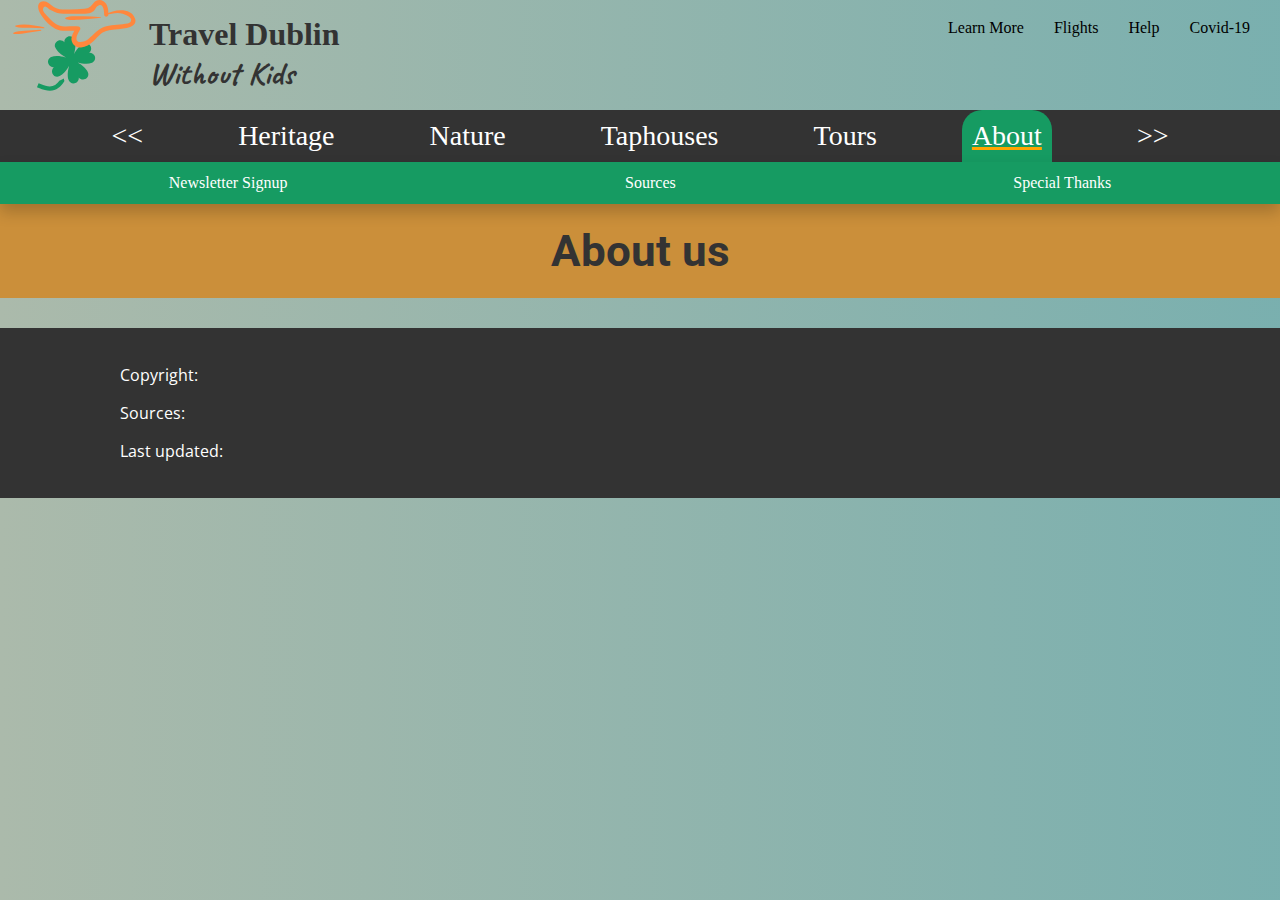
==== About.html @ 0430c5fe "Updating layout" ====
<!DOCTYPE html>

<html lang="en">

<head>
    <title>Dublin Guidebook</title>
    <meta charset="UTF-8">
    <meta name="viewport" content="width=device-width, initial-scale=1">

    <link rel="stylesheet" href="css/viewport_styles.css">
    <link rel="stylesheet" href="css/nav_styles.css">
    <link rel="stylesheet" href="css/content_box_styles.css">

    <link rel="preconnect" href="https://fonts.googleapis.com">
    <link rel="preconnect" href="https://fonts.gstatic.com" crossorigin>
    <link href="https://fonts.googleapis.com/css2?family=Caveat&family=Open+Sans&family=Roboto&display=swap"
        rel="stylesheet">
</head>

<body onload="sawpSubNav(4)">
    <header>
        <div class="icon">
            <a href="index.html"><img src="images/logo.svg" alt="Logo"></a>
            <h2>Travel Dublin<br>
                <!-- code by Jeff Puckett from: https://stackoverflow.com/questions/6846448/two-lines-in-h1-tag -->
                <span class="cursive"> Without Kids</span>
            </h2>
        </div>

        <div class="header-links">
            <a href="About.html#news">Learn More</a>
            <a
                href="https://www.google.com/travel/flights/search?tfs=CBwQAhooagwIAxIIL20vMGg3aDYSCjIwMjMtMDEtMjVyDAgDEggvbS8wMmNmdBooagwIAxIIL20vMDJjZnQSCjIwMjMtMDItMDFyDAgDEggvbS8waDdoNnABggELCP___________wFAAUgBmAEB">Flights</a>
            <a href="https://travel.gc.ca/destinations/ireland">Help</a>
            <a href="https://www.citizensinformation.ie/en/covid19/living_with_covid19_plan.html">Covid-19</a>
        </div>
    </header>


    <nav id="full-nav" class="navbar-grid">
        <ul id="navbar" class="main-nav">
            <li id="Nav0">
                <a class="dropdown" href="Tours.html"> &#60&#60 </a>
            </li>
            <li id="Nav1">
                <a class="dropdown">Heritage</a>
            </li>
            <li id="Nav2">
                <a class="dropdown">Nature</a>
            </li>
            <li id="Nav3">
                <a class="dropdown">Taphouses</a>
            </li>
            <li id="Nav4">
                <a class="dropdown">Tours</a>
            </li>
            <li id="Nav5">
                <a class="dropdown active">About</a>
            </li>
            <li id="Nav6">
                <a class="dropdown" href="Heritage.html"> &#62&#62 </a>
            </li>
        </ul>

        <ul id="sub-nav">
            <!-- Sub nav drop down menu -->
            <li id="Dropdown1" class="dropdown-content">
                <a href="Heritage.html#trinity">Trinity College</a>
                <a href="Heritage.html#GPO">General Post Office</a>
                <a href="Heritage.html#prision"> Kailmainham Gaol</a>
                <a href="Heritage.html#castle"> Dublin Castle</a>
                <a href="Heritage.html#cathedral"> St. Patricks's Cathedral</a>
            </li>

            <li id="Dropdown2" class="dropdown-content">
                <a href="Nature.html#cliffs">Cliffs of Moher</a>
                <a href="Nature.html#causeway">Gaints Causeway</a>
                <a href="Nature.html#kerry">Ring of Kerry</a>
                <a href="Nature.html#hedges">The Dark Hedges</a>
            </li>

            <li id="Dropdown3" class="dropdown-content">
                <a href="Taphouses.html#Jameson">Jameson Whisky Distillery</a>
                <a href="Taphouses.html#Guinness">Guinness Brewery</a>
                <a href="Taphouses.html#Duke">The Duke Pub</a>
                <a href="Taphouses.html#Brazen">The Brazen Head</a>
                <a href="Taphouses.html#Gravediggers">The Gravediggers</a>
            </li>

            <li id="Dropdown4" class="dropdown-content">
                <a href="Tours.html#musical">Musical Pub Crawl</a>
                <a href="Tours.html#literary">Literary Pub Crawl</a>
                <a href="Tours.html#dodublin">DoDublin Tour Buses</a>
                <a href="Tours.html#bike">Lazy Bike Tours</a>
                <a href="Tours.html#running">Go! Running Tours</a>
            </li>

            <li id="Dropdown5" class="dropdown-content">
                <a href="About.html#news">Newsletter Signup </a>
                <a href="About.html#sources">Sources</a>
                <a href="About.html#thanks">Special Thanks</a>
            </li>
        </ul>
    </nav>

    <section class="page-title">
        <h1>About us</h1>
    </section>

    <footer>
        <p>Copyright:</p>
        <p>Sources:</p>
        <p>Last updated:</p>
    </footer>


    <script>
        const nav = ["Nav1", "Nav2", "Nav3", "Nav4", "Nav5"];
        const drop = ["Dropdown1", "Dropdown2", "Dropdown3", "Dropdown4", "Dropdown5"];

        function sawpSubNav(active) {
            for (let i = 0; i < nav.length; i++) {
                if (i == active) {
                    /* code by W3schools from: https://www.w3schools.com/jsref/event_onclick.asp  */
                    document.getElementById(nav[i]).classList.add("highlight");
                    document.getElementById(drop[i]).classList.add("show-sub-nav");
                } else {
                    document.getElementById(nav[i]).classList.remove("highlight");
                    document.getElementById(drop[i]).classList.remove("show-sub-nav");
                }
            }
        }

        document.getElementById("Nav1").onclick = function () { sawpSubNav(0) };
        document.getElementById("Nav2").onclick = function () { sawpSubNav(1) };
        document.getElementById("Nav3").onclick = function () { sawpSubNav(2) };
        document.getElementById("Nav4").onclick = function () { sawpSubNav(3) };
        document.getElementById("Nav5").onclick = function () { sawpSubNav(4) };

        /* code by W3schools from: https://www.w3schools.com/howto/howto_js_navbar_sticky.asp */
        window.onscroll = function () { stickyNavFunction() };

        var navbar = document.getElementById("full-nav");
        var sticky = navbar.offsetTop;

        function stickyNavFunction() {
            if (window.pageYOffset >= sticky) {
                navbar.classList.add("sticky")
            } else {
                navbar.classList.remove("sticky");
            }
        }
    </script>

</body>

</html>
---- css/viewport_styles.css ----
* {
    box-sizing: border-box;
}

html,
body {
    background: linear-gradient(to right, #abbaab, #d0d0d091);
    background-color: #088583;
    min-height: 100vh;
    max-width: 1440px;
    min-width: 400px;
    margin: auto;
}

a {
    text-decoration: none;
    color: black;
}

img {
    max-width: 100%;
}

p {
    font-family: 'Open Sans', sans-serif;
    padding: 0px 20px;
}

/************************************ Page sections ***************************/
.landing {
    min-height: 100vh;
    padding: 30px;
}

footer {
    background-color: #333;
    color: white;
    margin-top: 30px;
    padding: 20px;
    padding-left: 100px;
}
---- css/nav_styles.css ----
/********************* Header (above nav) **************************/
header {
    height: 110px;
    display: flex;
    justify-content: space-between;
    align-items: center;
}

header h2 {
    font-size: 32px;
    color: #333;
}

.cursive {
    text-align: center;
    margin: 0;
    font-family: 'Caveat', cursive;
}

header .icon {
    display: flex;
    min-width: 350px;
}

header .header-links {
    display: flex;
    column-gap: 30px;
    margin: 20px 30px 75px 25px;
    row-gap: 10px;
}

header a:hover {
    text-decoration: underline;
}

header img {
    max-height: 100px;
    margin: 10px;
}

/**************************** Nav bar ***********************************/
/* code by W3schools from: https://www.w3schools.com/howto/howto_js_navbar_sticky.asp */
#navbar {
    display: flex;
    justify-content: center;
    column-gap: 75px;
    background-color: #333;
}

#navbar li {
    list-style-type: none;
    cursor: pointer;
}

#navbar a {
    color: white;
    font-size: 28px;
    padding: 10px;
}

#navbar a:hover {
    border-radius: 20px;
    background-color: #169B62;
}

#navbar .active {
    text-decoration: underline;
    text-decoration-color: orange;
    text-decoration-thickness: 3px;
    cursor: pointer;
}

#navbar .highlight {
    background-color: #169B62;
    border-top-right-radius: 20px;
    border-top-left-radius: 20px;
}

.navbar-grid {
    display: grid;
    grid-template-columns: 1fr;
}

.navbar-grid ul {
    margin: 0;
    padding-left: 0;
}

/* code by W3schools from: https://www.w3schools.com/jsref/event_onclick.asp  */
.dropdown {
    display: inline-block;
}

.dropdown-content {
    display: none;
    justify-content: space-around;
    background-color: #169B62;
    box-shadow: 0 8px 16px 0 rgba(0, 0, 0, 0.2);
}

.dropdown-content a {
    color: white;
    padding: 12px 16px;
}

.dropdown-content a:hover {
    border-radius: 20px;
    background-color: #333;
}

.show-sub-nav {
    display: flex;
}

/********************* Sticky nav **************************/
/* code by W3schools from: https://www.w3schools.com/howto/howto_js_navbar_sticky.asp */
/* The sticky class is added to the navbar with JS when it reaches its scroll position */
.sticky {
    position: fixed;
    justify-items: auto;
    top: 0;
    /* Webkit seems to work for chrome based browsers */
    width: -webkit-fill-available;
    /* moz works with firebox */
    width: -moz-available;
    max-width: 1440px;
}

/* Add some top padding to the page content to prevent sudden quick movement (as the navigation bar gets a new position at the top of the page (position:fixed and top:0) */
.sticky+.page-title {
    padding-top: 95px;
}

/********************************** resize **********************************/
@media screen and (max-width: 1080px) {
    #navbar {
        column-gap: 45px;
    }

}

@media screen and (max-width: 900px) {
    #navbar {
        column-gap: 25px;
    }

    #navbar a {
        font-size: 22px;
    }

    .dropdown-content a {
        font-size: 14px;
        text-align: center;
    }

}

@media screen and (max-width: 700px) {
    header .icon {
        min-width: 280px;
    }

    header h2 {
        font-size: 30px;
    }

    header .header-links {
        display: grid;
        text-align: right;
        margin: 10px;
    }

    #navbar {
        display: grid;
        justify-content: flex-start;
        row-gap: 5px;
        padding-left: 0;
    }

    #navbar a {
        margin-left: 10px;
    }

    #navbar .highlight {
        border-top-left-radius: 0;
        border-bottom-right-radius: 20px;
    }

    .navbar-grid {
        grid-template-columns: 1fr 2fr;
    }

    .show-sub-nav {
        display: inline-grid;
        justify-content: left;
    }

    .dropdown-content a {
        text-align: left;
        font-size: 22px;
        padding: 10px;
    }

    .dropdown-content {
        /* Webkit seems to work for chrome based browsers */
        width: -webkit-fill-available;
        /* moz works with firebox */
        width: -moz-available;
    }

    .dropdown-content a:hover {
        border-top-left-radius: 0;
        border-bottom-left-radius: 0;
    }

    .sticky {
        position: unset;
        top: unset;
        min-width: unset;
        max-width: unset;
    }

    .sticky+.page-title {
        padding-top: 1px;
    }
}
---- css/content_box_styles.css ----
h3 {
    font-family: 'Roboto', sans-serif;
    font-size: 32px;
}

.page-title {
    padding: 1px;
    background-color: rgb(203, 143, 58);
    text-align: center;
}

.page-title h1 {
    font-family: 'Roboto', sans-serif;
    margin: 20px;
    font-size: 44px;
    color: #333;
}

/*****************************grid parent classes **********************/
.parent-grid {
    display: grid;
    grid-template-columns: 1fr 1fr;
    max-width: 80%;
    padding: 75px 30px 0px 30px;
    column-gap: 30px;
    font-size: 22px;
}

.parent-title {
    grid-column: 1 / span 2;
    text-align: center;
}

.parent-image {
    grid-row: 2 / span 2;
    max-height: 100%;
    align-self: center;
}

.parent-description {
    background-color: rgba(184, 184, 184, 0.527);
    border-radius: 15px;
    align-self: center;
    font-style: italic;
}

.parent-link {
    align-self: baseline;
    align-self: end;
    text-align: center;
    padding-bottom: 18px;
}

/*****************************off set sections **********************/
.parent-grid.right {
    margin-left: 20%;
}

/************************* Flipped content grid **********************************/
.parent-grid.flip {
    margin: auto;
}

.parent-image.flip {
    grid-column: 2;
    grid-row: 2 / span 2;
}

.parent-description.flip {
    grid-column: 1;
}

/************************* vertical content grid **********************************/
.full-vert-grid {
    display: flex;
    flex-wrap: wrap;
    column-gap: 75px;
    column-gap: 20px;
    margin: 30px;
}

.full-vert-grid a {
    display: contents;
}

.parent-grid.vert {
    display: grid;
    grid-template-columns: 1fr;
    min-width: 350px;
    /* code by Michael Benjamin from: https://stackoverflow.com/questions/29546550/flexbox-4-items-per-row */
    flex: 1 0 21%;
    margin: auto;
    padding: 75px 30px 0px 30px;
    font-size: 22px;
}

.parent-title.vert {
    grid-column: 1;
}

/*************************Button settings **************************/
/*  code by W3Schools from: https://www.w3schools.com/howto/howto_css_animate_buttons.asp  */
.button {
    padding: 15px 25px;
    font-size: 24px;
    text-align: center;
    cursor: pointer;
    background-color: green;
    border-radius: 15px;
    box-shadow: 5px 9px #999;
}

.button:hover {
    background-color: rgb(71, 192, 71);
    color: white;
}

.button:active {
    background-color: orange;
    box-shadow: 5px 3px #666;
    transform: translateY(4px);
}

/******************************* resize ****************************/
@media screen and (max-width: 1100px) {

    .parent-grid,
    .flip-grid {
        max-width: 100%;
    }

    .parent-grid.right {
        margin-left: 0%;
    }

    .full-vert-grid {
        margin: 10px;
    }
}

@media screen and (max-width: 650px) {

    .parent-grid {
        grid-template-columns: 1fr;
    }

    .parent-title {
        grid-column: 1;
    }

    .parent-image.offset {
        grid-row: 2;
    }

    .flip-child.image {
        grid-row: 2;
        grid-column: 1;
    }

    .parent-image.flip {
        grid-column: 1;
    }
}
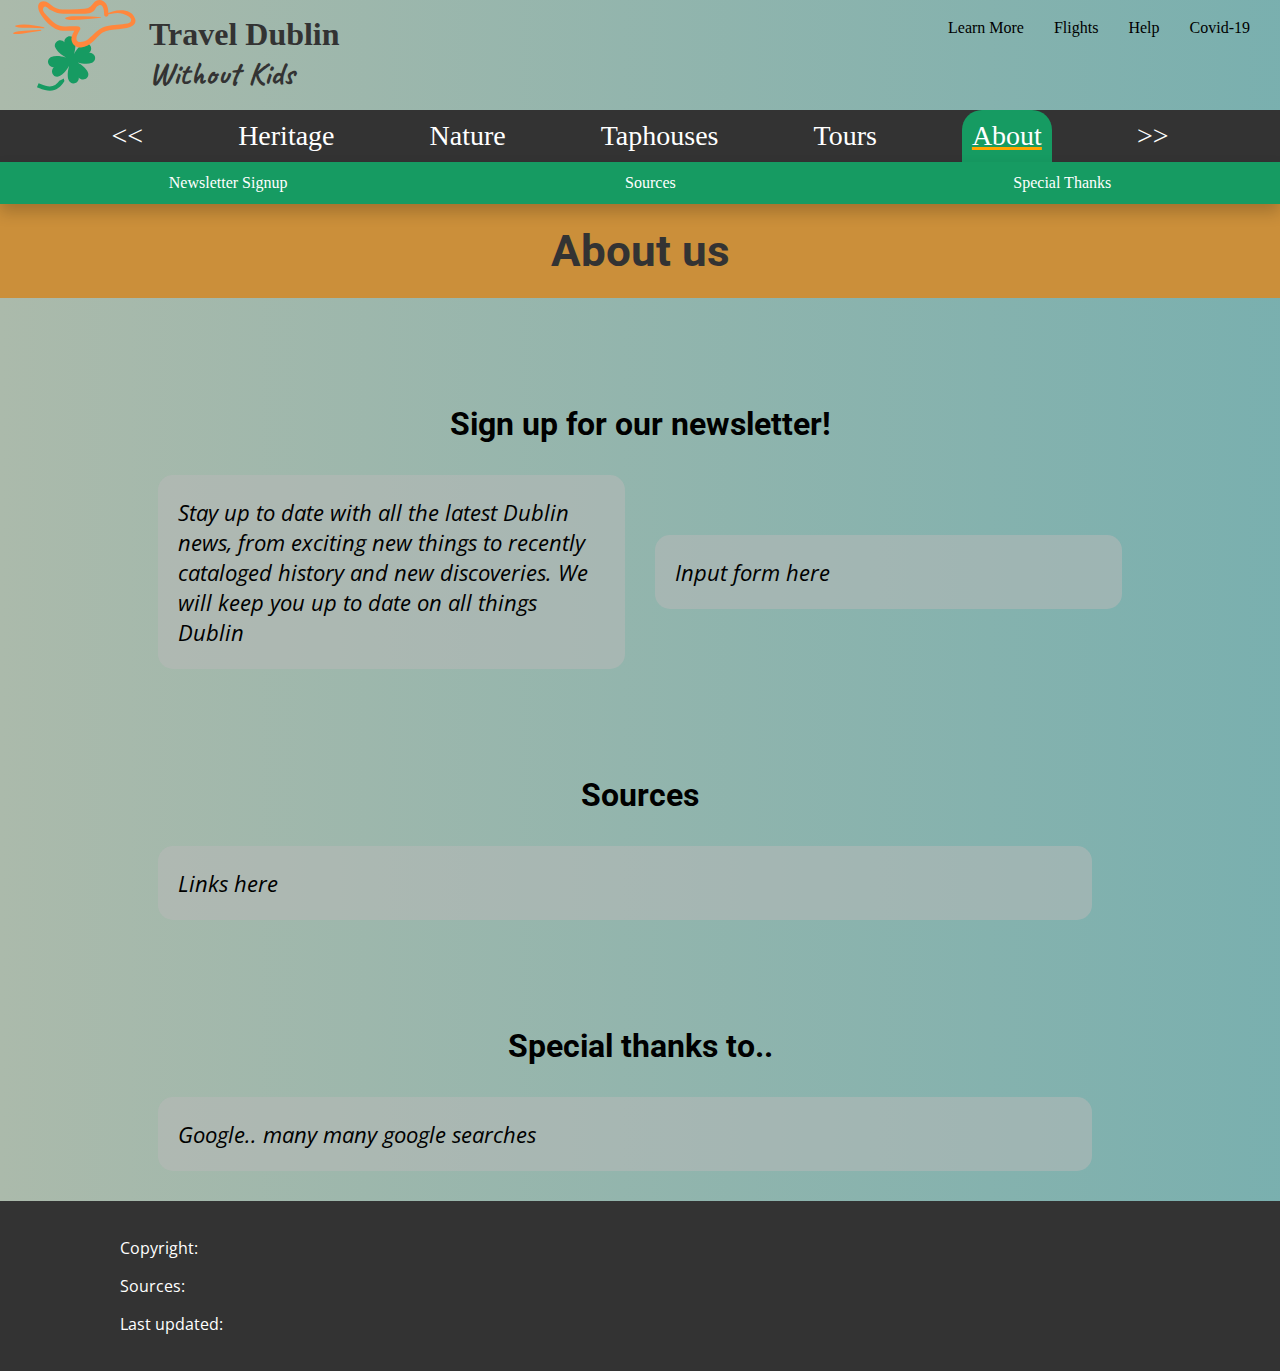
==== commit b004a3f0: "Updating images" ====
--- a/About.html
+++ b/About.html
@@ -106,6 +106,50 @@
     <section class="page-title">
         <h1>About us</h1>
     </section>
+
+    <!-- News letter signup Section -->
+    <a id="news">
+        <section class="parent-grid center">
+            <div class="parent-title">
+                <h3>Sign up for our newsletter!</h3>
+            </div>
+            <div class="parent-description">
+                <p>Stay up to date with all the latest Dublin news, from exciting new things to recently cataloged
+                    history and new discoveries. We will keep you up to date on all things Dublin
+                </p>
+            </div>
+            <div class="parent-description">
+                <p>Input form here
+                </p>
+            </div>
+        </section>
+    </a>
+
+    <!-- sources Section -->
+    <a id="sources">
+        <section class="parent-grid center about">
+            <div class="parent-title">
+                <h3>Sources</h3>
+            </div>
+            <div class="parent-description center">
+                <p> Links here
+                </p>
+            </div>
+        </section>
+    </a>
+
+    <!-- sources Section -->
+    <a id="thanks">
+        <section class="parent-grid center about">
+            <div class="parent-title">
+                <h3>Special thanks to..</h3>
+            </div>
+            <div class="parent-description center">
+                <p> Google.. many many google searches 
+                </p>
+            </div>
+        </section>
+    </a>
 
     <footer>
         <p>Copyright:</p>
--- a/css/viewport_styles.css
+++ b/css/viewport_styles.css
@@ -19,6 +19,7 @@
 
 img {
     max-width: 100%;
+    border-radius: 15px;
 }
 
 p {
--- a/css/content_box_styles.css
+++ b/css/content_box_styles.css
@@ -33,7 +33,6 @@
 
 .parent-image {
     grid-row: 2 / span 2;
-    max-height: 100%;
     align-self: center;
 }
 
@@ -57,7 +56,7 @@
 }
 
 /************************* Flipped content grid **********************************/
-.parent-grid.flip {
+.parent-grid.center {
     margin: auto;
 }
 
@@ -98,6 +97,11 @@
     grid-column: 1;
 }
 
+/*****************************off set sections **********************/
+.parent-grid.about {
+    grid-template-columns: 1fr;
+}
+
 /*************************Button settings **************************/
 /*  code by W3Schools from: https://www.w3schools.com/howto/howto_css_animate_buttons.asp  */
 .button {
@@ -124,8 +128,7 @@
 /******************************* resize ****************************/
 @media screen and (max-width: 1100px) {
 
-    .parent-grid,
-    .flip-grid {
+    .parent-grid {
         max-width: 100%;
     }
 
@@ -138,7 +141,7 @@
     }
 }
 
-@media screen and (max-width: 650px) {
+@media screen and (max-width: 800px) {
 
     .parent-grid {
         grid-template-columns: 1fr;
@@ -146,6 +149,10 @@
 
     .parent-title {
         grid-column: 1;
+    }
+
+    .parent-image {
+        margin: auto;
     }
 
     .parent-image.offset {
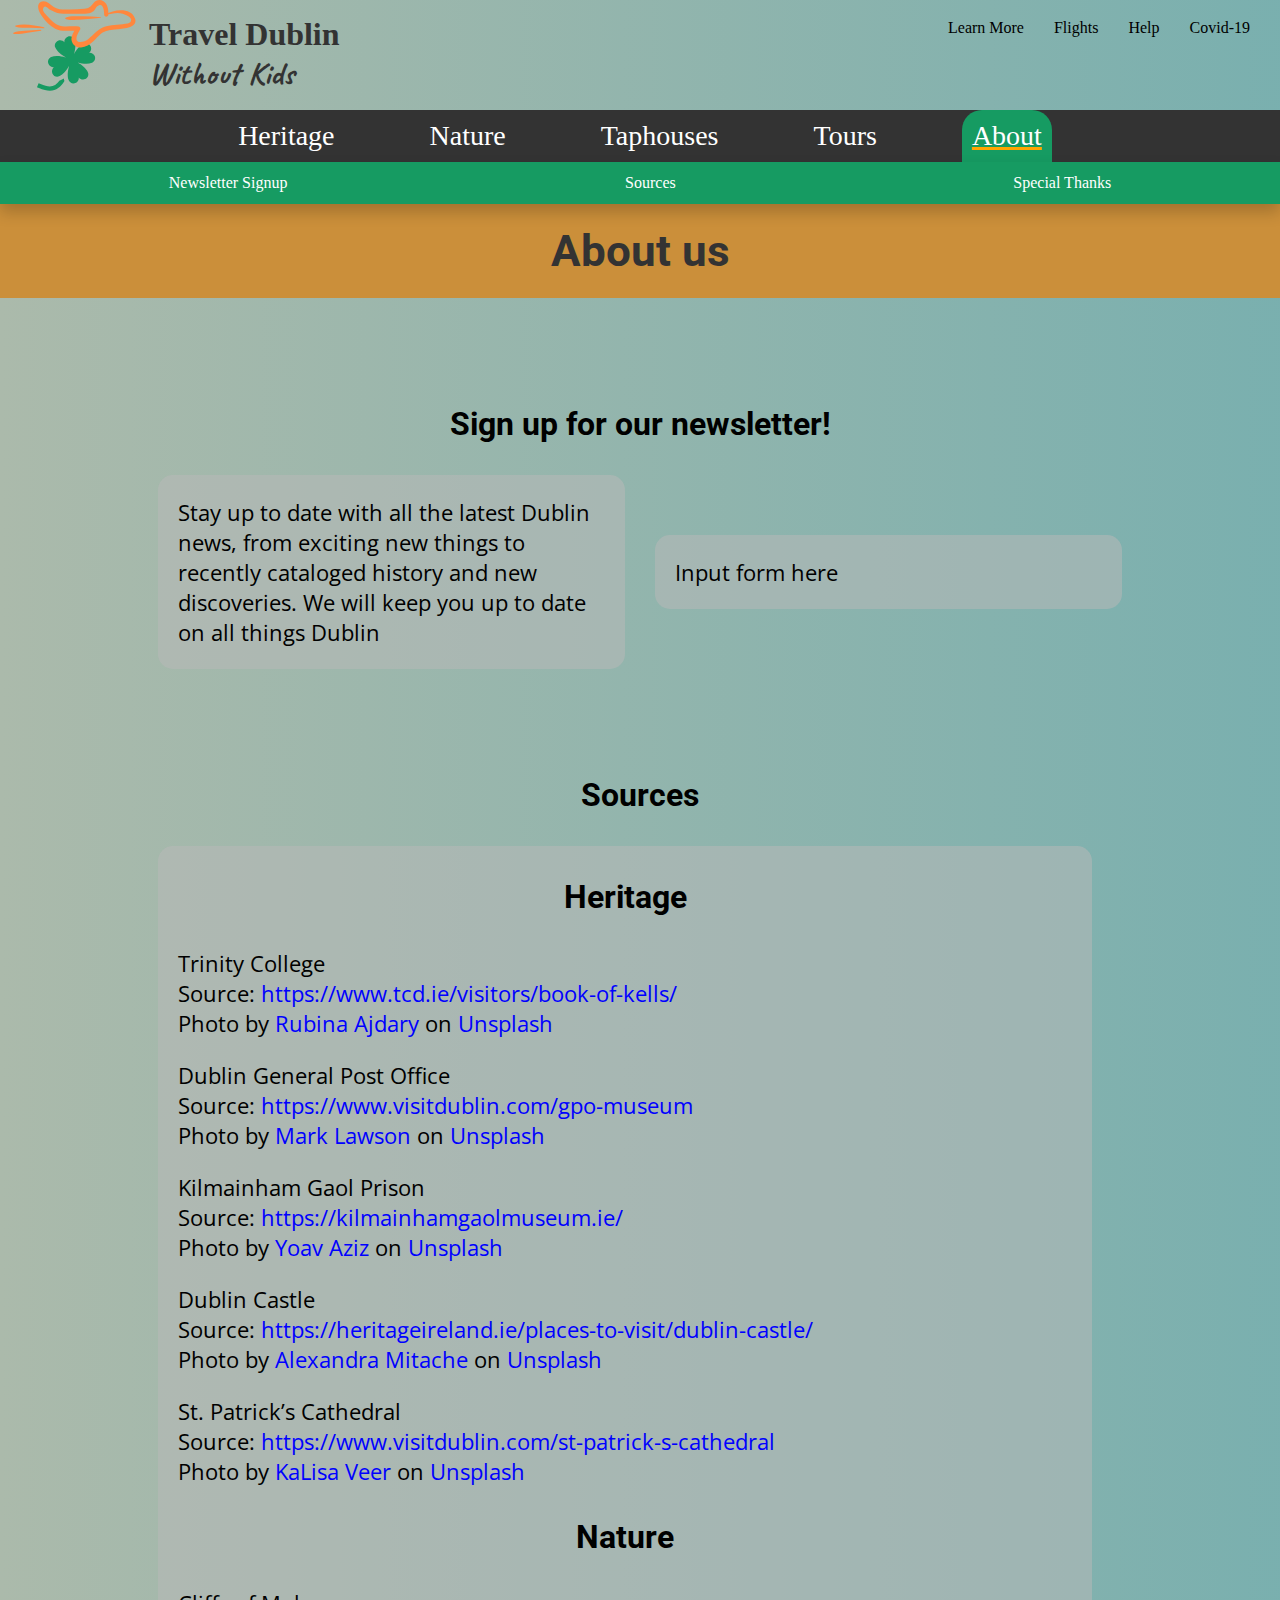
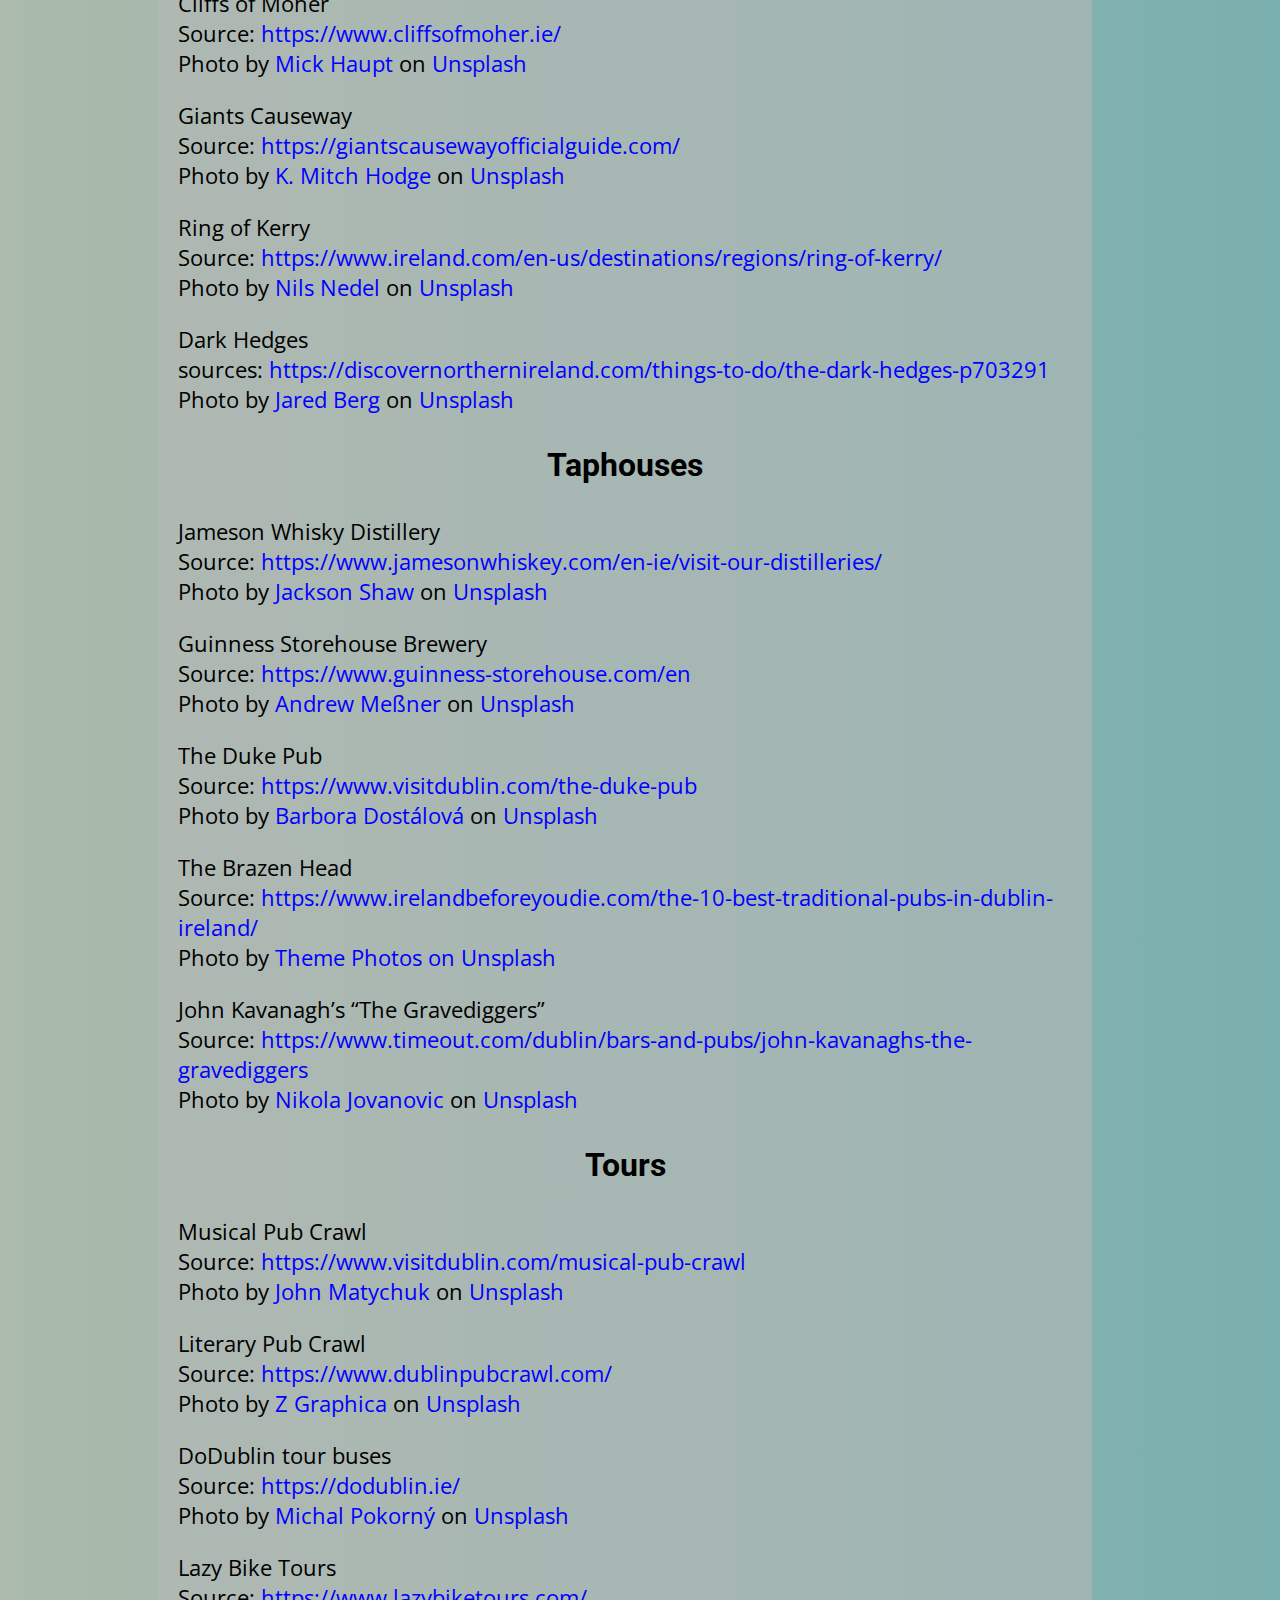
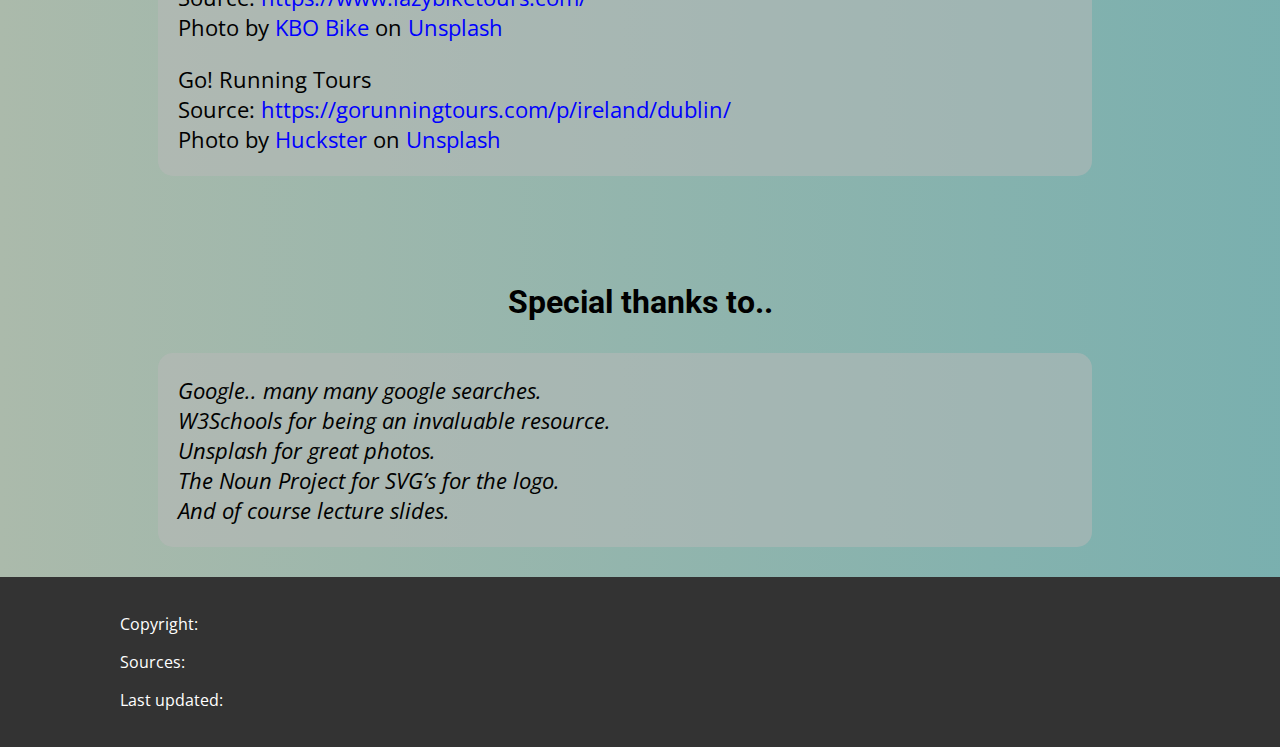
==== commit b76280ed: "About page updates" ====
--- a/About.html
+++ b/About.html
@@ -39,9 +39,6 @@
 
     <nav id="full-nav" class="navbar-grid">
         <ul id="navbar" class="main-nav">
-            <li id="Nav0">
-                <a class="dropdown" href="Tours.html"> &#60&#60 </a>
-            </li>
             <li id="Nav1">
                 <a class="dropdown">Heritage</a>
             </li>
@@ -56,9 +53,6 @@
             </li>
             <li id="Nav5">
                 <a class="dropdown active">About</a>
-            </li>
-            <li id="Nav6">
-                <a class="dropdown" href="Heritage.html"> &#62&#62 </a>
             </li>
         </ul>
 
@@ -113,12 +107,12 @@
             <div class="parent-title">
                 <h3>Sign up for our newsletter!</h3>
             </div>
-            <div class="parent-description">
+            <div class="parent-description about">
                 <p>Stay up to date with all the latest Dublin news, from exciting new things to recently cataloged
                     history and new discoveries. We will keep you up to date on all things Dublin
                 </p>
             </div>
-            <div class="parent-description">
+            <div class="parent-description about">
                 <p>Input form here
                 </p>
             </div>
@@ -126,17 +120,185 @@
     </a>
 
     <!-- sources Section -->
-    <a id="sources">
-        <section class="parent-grid center about">
-            <div class="parent-title">
-                <h3>Sources</h3>
-            </div>
-            <div class="parent-description center">
-                <p> Links here
-                </p>
-            </div>
-        </section>
-    </a>
+    <a id="sources"></a>
+    <section class="parent-grid center about">
+        <div class="parent-title">
+            <h3>Sources</h3>
+        </div>
+        <div class="parent-description about center">
+            <h3>Heritage</h3>
+            <p>
+                Trinity College<br>
+                Source: <a
+                    href="https://www.tcd.ie/visitors/book-of-kells/">https://www.tcd.ie/visitors/book-of-kells/</a><br>
+                Photo by <a
+                    href="https://unsplash.com/@rubinaajdary?utm_source=unsplash&utm_medium=referral&utm_content=creditCopyText">Rubina
+                    Ajdary</a> on <a
+                    href="https://unsplash.com/s/photos/book-of-kells?utm_source=unsplash&utm_medium=referral&utm_content=creditCopyText">Unsplash</a>
+            </p>
+            <p>
+                Dublin General Post Office<br>
+                Source: <a href="https://www.visitdublin.com/gpo-museum">https://www.visitdublin.com/gpo-museum</a><br>
+                Photo by <a
+                    href="https://unsplash.com/@mark_lawson?utm_source=unsplash&utm_medium=referral&utm_content=creditCopyText">Mark
+                    Lawson</a> on <a
+                    href="https://unsplash.com/s/photos/dublin-general-post-office?utm_source=unsplash&utm_medium=referral&utm_content=creditCopyText">Unsplash</a>
+            </p>
+            <p>
+                Kilmainham Gaol Prison<br>
+                Source: <a href="https://kilmainhamgaolmuseum.ie/">https://kilmainhamgaolmuseum.ie/</a><br>
+                Photo by <a
+                    href="https://unsplash.com/@yoavaziz?utm_source=unsplash&utm_medium=referral&utm_content=creditCopyText">Yoav
+                    Aziz</a> on <a
+                    href="https://unsplash.com/s/photos/kilmainham-gaol?utm_source=unsplash&utm_medium=referral&utm_content=creditCopyText">Unsplash</a>
+            </p>
+            <p>
+                Dublin Castle<br>
+                Source: <a
+                    href="https://heritageireland.ie/places-to-visit/dublin-castle/">https://heritageireland.ie/places-to-visit/dublin-castle/</a><br>
+                Photo by <a
+                    href="https://unsplash.com/@ilincayolanda?utm_source=unsplash&utm_medium=referral&utm_content=creditCopyText">Alexandra
+                    Mitache</a> on <a
+                    href="https://unsplash.com/s/photos/dublin-castle?utm_source=unsplash&utm_medium=referral&utm_content=creditCopyText">Unsplash</a>
+            </p>
+            <p>
+                St. Patrick’s Cathedral<br>
+                Source: <a
+                    href="https://www.visitdublin.com/st-patrick-s-cathedral">https://www.visitdublin.com/st-patrick-s-cathedral</a><br>
+                Photo by <a
+                    href="https://unsplash.com/@kalisaveer?utm_source=unsplash&utm_medium=referral&utm_content=creditCopyText">KaLisa
+                    Veer</a> on <a
+                    href="https://unsplash.com/s/photos/st.-patrick%E2%80%99s-cathedral?utm_source=unsplash&utm_medium=referral&utm_content=creditCopyText">Unsplash</a>
+            </p>
+
+            <h3>Nature</h3>
+            <p>
+                Cliffs of Moher<br>
+                Source: <a href="https://www.cliffsofmoher.ie/">https://www.cliffsofmoher.ie/</a><br>
+                Photo by <a
+                    href="https://unsplash.com/@rocinante_11?utm_source=unsplash&utm_medium=referral&utm_content=creditCopyText">Mick
+                    Haupt</a> on <a
+                    href="https://unsplash.com/s/photos/cliffs-of-moher?utm_source=unsplash&utm_medium=referral&utm_content=creditCopyText">Unsplash</a>
+            </p>
+            <p>
+                Giants Causeway<br>
+                Source: <a
+                    href="https://giantscausewayofficialguide.com/">https://giantscausewayofficialguide.com/</a><br>
+                Photo by <a
+                    href="https://unsplash.com/@kmitchhodge?utm_source=unsplash&utm_medium=referral&utm_content=creditCopyText">K.
+                    Mitch Hodge</a> on <a
+                    href="https://unsplash.com/s/photos/giants-causeway?utm_source=unsplash&utm_medium=referral&utm_content=creditCopyText">Unsplash</a>
+            </p>
+            <p>
+                Ring of Kerry<br>
+                Source: <a
+                    href="https://www.ireland.com/en-us/destinations/regions/ring-of-kerry/">https://www.ireland.com/en-us/destinations/regions/ring-of-kerry/</a><br>
+                Photo by <a
+                    href="https://unsplash.com/@nilsnedel?utm_source=unsplash&utm_medium=referral&utm_content=creditCopyText">Nils
+                    Nedel</a> on <a
+                    href="https://unsplash.com/s/photos/Ring-of-Kerry?utm_source=unsplash&utm_medium=referral&utm_content=creditCopyText">Unsplash</a>
+            </p>
+            <p>
+                Dark Hedges<br>
+                sources: <a
+                    href="https://discovernorthernireland.com/things-to-do/the-dark-hedges-p703291">https://discovernorthernireland.com/things-to-do/the-dark-hedges-p703291</a><br>
+                Photo by <a
+                    href="https://unsplash.com/@jaredberg?utm_source=unsplash&utm_medium=referral&utm_content=creditCopyText">Jared
+                    Berg</a> on <a
+                    href="https://unsplash.com/s/photos/dark-hedges?utm_source=unsplash&utm_medium=referral&utm_content=creditCopyText">Unsplash</a>
+            </p>
+
+            <h3>Taphouses</h3>
+            <p>
+                Jameson Whisky Distillery<br>
+                Source: <a
+                    href="https://www.jamesonwhiskey.com/en-ie/visit-our-distilleries/">https://www.jamesonwhiskey.com/en-ie/visit-our-distilleries/</a><br>
+                Photo by <a
+                    href="https://unsplash.com/@dunkirk?utm_source=unsplash&utm_medium=referral&utm_content=creditCopyText">Jackson
+                    Shaw</a> on <a
+                    href="https://unsplash.com/s/photos/jameson-distillery?utm_source=unsplash&utm_medium=referral&utm_content=creditCopyText">Unsplash</a>
+            </p>
+            <p>
+                Guinness Storehouse Brewery<br>
+                Source: <a href="https://www.guinness-storehouse.com/en">https://www.guinness-storehouse.com/en</a><br>
+                Photo by <a
+                    href="https://unsplash.com/@scho_and?utm_source=unsplash&utm_medium=referral&utm_content=creditCopyText">Andrew
+                    Meßner</a> on <a
+                    href="https://unsplash.com/s/photos/guinness?utm_source=unsplash&utm_medium=referral&utm_content=creditCopyText">Unsplash</a>
+            </p>
+            <p>
+                The Duke Pub<br>
+                Source: <a
+                    href="https://www.visitdublin.com/the-duke-pub">https://www.visitdublin.com/the-duke-pub</a><br>
+                Photo by <a
+                    href="https://unsplash.com/es/@bydostalova?utm_source=unsplash&utm_medium=referral&utm_content=creditCopyText">Barbora
+                    Dostálová</a> on <a
+                    href="https://unsplash.com/s/photos/ireland-pubs?utm_source=unsplash&utm_medium=referral&utm_content=creditCopyText">Unsplash</a>
+            </p>
+            <p>
+                The Brazen Head<br>
+                Source: <a
+                    href="https://www.irelandbeforeyoudie.com/the-10-best-traditional-pubs-in-dublin-ireland/">https://www.irelandbeforeyoudie.com/the-10-best-traditional-pubs-in-dublin-ireland/</a><br>
+                Photo by <a
+                    href="https://unsplash.com/@themephotos?utm_source=unsplash&utm_medium=referral&utm_content=creditCopyText">Theme
+                    Photos on</a> <a
+                    href="https://unsplash.com/s/photos/pubs?utm_source=unsplash&utm_medium=referral&utm_content=creditCopyText">Unsplash</a>
+            </p>
+            <p>
+                John Kavanagh’s “The Gravediggers”<br>
+                Source: <a
+                    href="https://www.timeout.com/dublin/bars-and-pubs/john-kavanaghs-the-gravediggers">https://www.timeout.com/dublin/bars-and-pubs/john-kavanaghs-the-gravediggers</a><br>
+                Photo by <a
+                    href="https://unsplash.com/@danteov_seen?utm_source=unsplash&utm_medium=referral&utm_content=creditCopyText">Nikola
+                    Jovanovic</a> on <a
+                    href="https://unsplash.com/s/photos/pubs?utm_source=unsplash&utm_medium=referral&utm_content=creditCopyText">Unsplash</a>
+            </p>
+
+            <h3>Tours</h3>
+            <p>
+                Musical Pub Crawl<br>
+                Source: <a
+                    href="https://www.visitdublin.com/musical-pub-crawl">https://www.visitdublin.com/musical-pub-crawl</a><br>
+                Photo by <a
+                    href="https://unsplash.com/@john_matychuk?utm_source=unsplash&utm_medium=referral&utm_content=creditCopyText">John
+                    Matychuk</a> on <a
+                    href="https://unsplash.com/s/photos/music-pub-crawl?utm_source=unsplash&utm_medium=referral&utm_content=creditCopyText">Unsplash</a>
+            </p>
+            <p>
+                Literary Pub Crawl<br>
+                Source: <a href="https://www.dublinpubcrawl.com/">https://www.dublinpubcrawl.com/</a><br>
+                Photo by <a
+                    href="https://unsplash.com/@kiki_1323?utm_source=unsplash&utm_medium=referral&utm_content=creditCopyText">Z
+                    Graphica</a> on <a
+                    href="https://unsplash.com/s/photos/books-and-pubs?utm_source=unsplash&utm_medium=referral&utm_content=creditCopyText">Unsplash</a>
+            </p>
+            <p>
+                DoDublin tour buses<br>
+                Source: <a href="https://dodublin.ie/">https://dodublin.ie/</a><br>
+                Photo by <a
+                    href="https://unsplash.com/@pokornymichal?utm_source=unsplash&utm_medium=referral&utm_content=creditCopyText">Michal
+                    Pokorný</a> on <a
+                    href="https://unsplash.com/s/photos/double-decker-dublin?utm_source=unsplash&utm_medium=referral&utm_content=creditCopyText">Unsplash</a>
+            </p>
+            <p>
+                Lazy Bike Tours<br>
+                Source: <a href="https://www.lazybiketours.com/">https://www.lazybiketours.com/</a><br>
+                Photo by <a
+                    href="https://unsplash.com/@kbobike?utm_source=unsplash&utm_medium=referral&utm_content=creditCopyText">KBO
+                    Bike</a> on <a
+                    href="https://unsplash.com/s/photos/ebike?utm_source=unsplash&utm_medium=referral&utm_content=creditCopyText">Unsplash</a>
+            </p>
+            <p>
+                Go! Running Tours<br>
+                Source: <a
+                    href="https://gorunningtours.com/p/ireland/dublin/">https://gorunningtours.com/p/ireland/dublin/</a><br>
+                Photo by <a
+                    href="https://unsplash.com/@huckster?utm_source=unsplash&utm_medium=referral&utm_content=creditCopyText">Huckster</a>
+                on <a
+                    href="https://unsplash.com/s/photos/running-group?utm_source=unsplash&utm_medium=referral&utm_content=creditCopyText">Unsplash</a>
+            </p>
+        </div>
+    </section>
 
     <!-- sources Section -->
     <a id="thanks">
@@ -145,7 +307,11 @@
                 <h3>Special thanks to..</h3>
             </div>
             <div class="parent-description center">
-                <p> Google.. many many google searches 
+                <p> Google.. many many google searches. <br>
+                    W3Schools for being an invaluable resource. <br>
+                    Unsplash for great photos.<br>
+                    The Noun Project for SVG’s for the logo.<br>
+                    And of course lecture slides.
                 </p>
             </div>
         </section>
@@ -161,10 +327,14 @@
     <script>
         const nav = ["Nav1", "Nav2", "Nav3", "Nav4", "Nav5"];
         const drop = ["Dropdown1", "Dropdown2", "Dropdown3", "Dropdown4", "Dropdown5"];
+        const pages = ["Heritage.html", "Nature.html", "Taphouses.html", "Tours.html", "About.html"];
 
         function sawpSubNav(active) {
             for (let i = 0; i < nav.length; i++) {
                 if (i == active) {
+                    if (document.getElementById(nav[i]).classList.contains("highlight")) {
+                        window.location.href = pages[i];
+                    }
                     /* code by W3schools from: https://www.w3schools.com/jsref/event_onclick.asp  */
                     document.getElementById(nav[i]).classList.add("highlight");
                     document.getElementById(drop[i]).classList.add("show-sub-nav");
--- a/css/viewport_styles.css
+++ b/css/viewport_styles.css
@@ -37,6 +37,12 @@
     background-color: #333;
     color: white;
     margin-top: 30px;
-    padding: 20px;
-    padding-left: 100px;
+    padding: 20px 20px 20px 100px;
+}
+
+@media screen and (max-width: 720px) {
+    footer {
+        padding-left: 20px;
+    }
+
 }--- a/css/nav_styles.css
+++ b/css/nav_styles.css
@@ -144,18 +144,14 @@
         column-gap: 25px;
     }
 
-    #navbar a {
-        font-size: 22px;
-    }
-
     .dropdown-content a {
         font-size: 14px;
         text-align: center;
-    }
-
-}
-
-@media screen and (max-width: 700px) {
+    } 
+
+}
+
+@media screen and (max-width: 720px) {
     header .icon {
         min-width: 280px;
     }
--- a/css/content_box_styles.css
+++ b/css/content_box_styles.css
@@ -40,6 +40,9 @@
     background-color: rgba(184, 184, 184, 0.527);
     border-radius: 15px;
     align-self: center;
+}
+
+.parent-description p {
     font-style: italic;
 }
 
@@ -97,9 +100,23 @@
     grid-column: 1;
 }
 
-/*****************************off set sections **********************/
+/*****************************about section **********************/
 .parent-grid.about {
     grid-template-columns: 1fr;
+    overflow-wrap: anywhere;
+}
+
+.parent-description.about h3 {
+    text-align: center;
+}
+
+.parent-description.about p {
+    padding-left: 20px;
+    font-style: normal;
+}
+
+.parent-description.about a {
+    color: blue;
 }
 
 /*************************Button settings **************************/
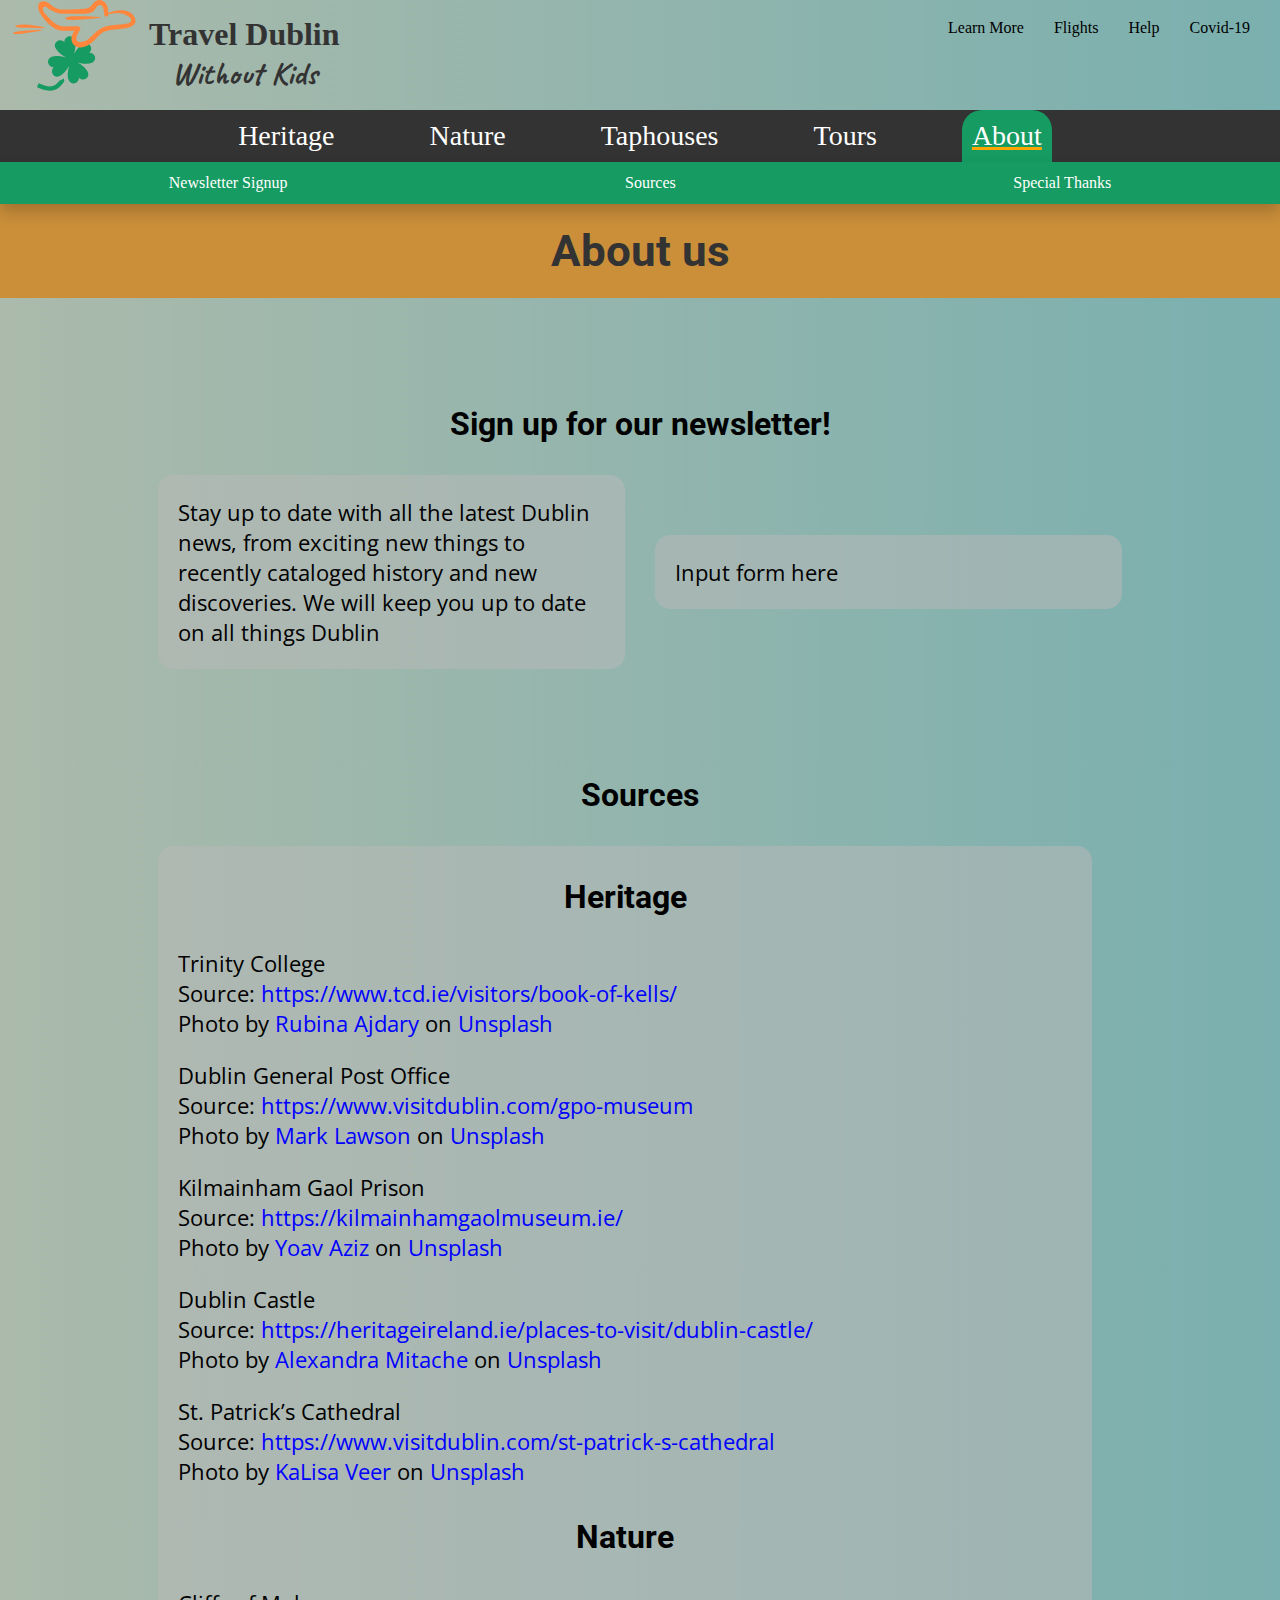
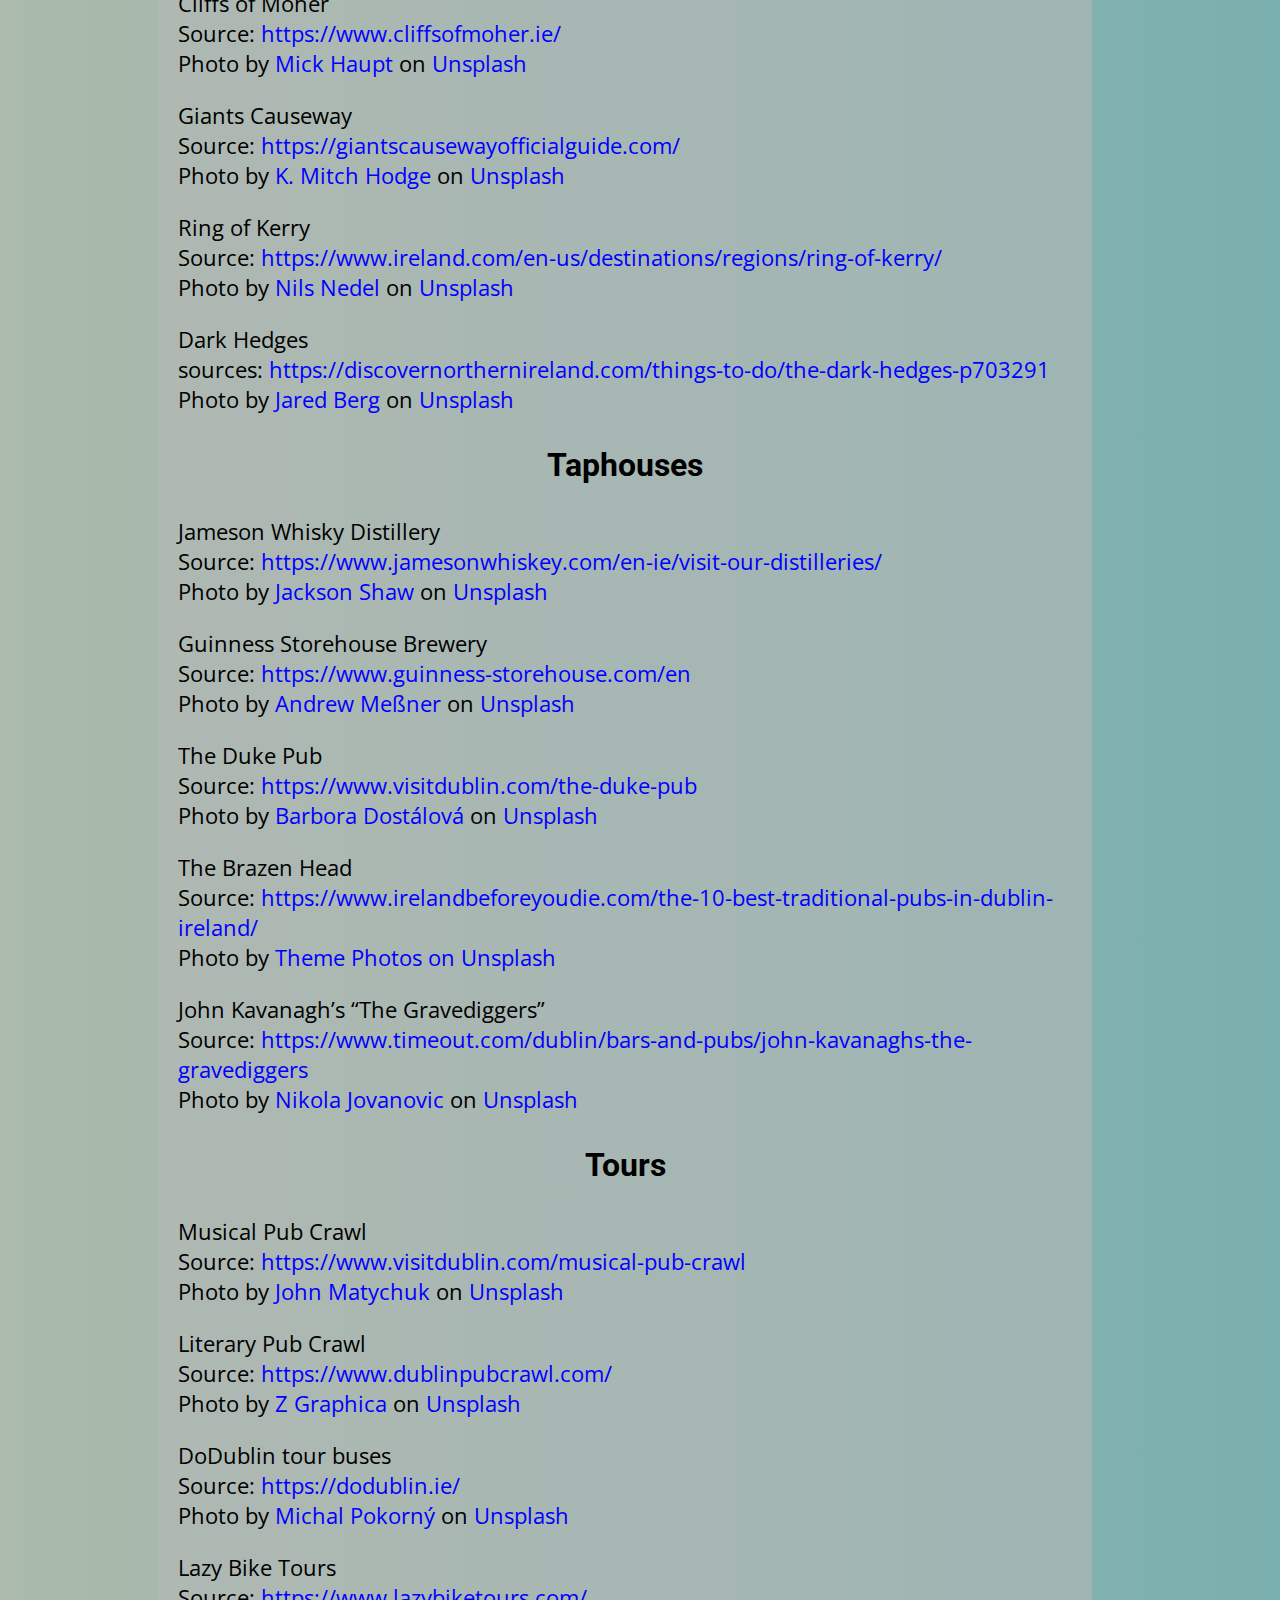
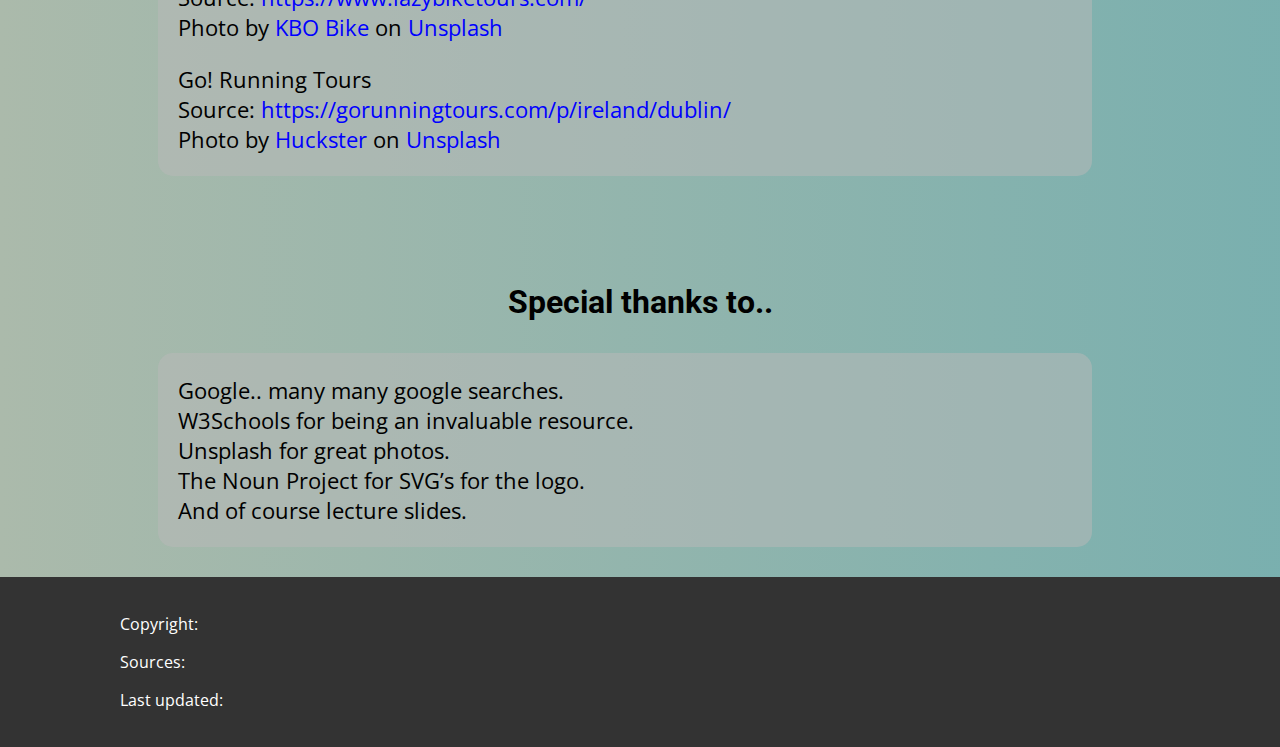
==== commit 6adc53ce: "Update before class" ====
--- a/About.html
+++ b/About.html
@@ -306,7 +306,7 @@
             <div class="parent-title">
                 <h3>Special thanks to..</h3>
             </div>
-            <div class="parent-description center">
+            <div class="parent-description about">
                 <p> Google.. many many google searches. <br>
                     W3Schools for being an invaluable resource. <br>
                     Unsplash for great photos.<br>
--- a/css/nav_styles.css
+++ b/css/nav_styles.css
@@ -12,8 +12,8 @@
 }
 
 .cursive {
-    text-align: center;
-    margin: 0;
+    display: flex;
+    justify-content: center;
     font-family: 'Caveat', cursive;
 }
 
@@ -147,7 +147,7 @@
     .dropdown-content a {
         font-size: 14px;
         text-align: center;
-    } 
+    }
 
 }
 
--- a/css/content_box_styles.css
+++ b/css/content_box_styles.css
@@ -73,27 +73,14 @@
 }
 
 /************************* vertical content grid **********************************/
-.full-vert-grid {
-    display: flex;
+.parent-grid.vert {
+    display: inline-flex;
     flex-wrap: wrap;
-    column-gap: 75px;
-    column-gap: 20px;
-    margin: 30px;
-}
-
-.full-vert-grid a {
-    display: contents;
-}
-
-.parent-grid.vert {
-    display: grid;
-    grid-template-columns: 1fr;
-    min-width: 350px;
-    /* code by Michael Benjamin from: https://stackoverflow.com/questions/29546550/flexbox-4-items-per-row */
-    flex: 1 0 21%;
+    justify-content: center;
+    vertical-align: top;
     margin: auto;
+    max-width: 400px;
     padding: 75px 30px 0px 30px;
-    font-size: 22px;
 }
 
 .parent-title.vert {
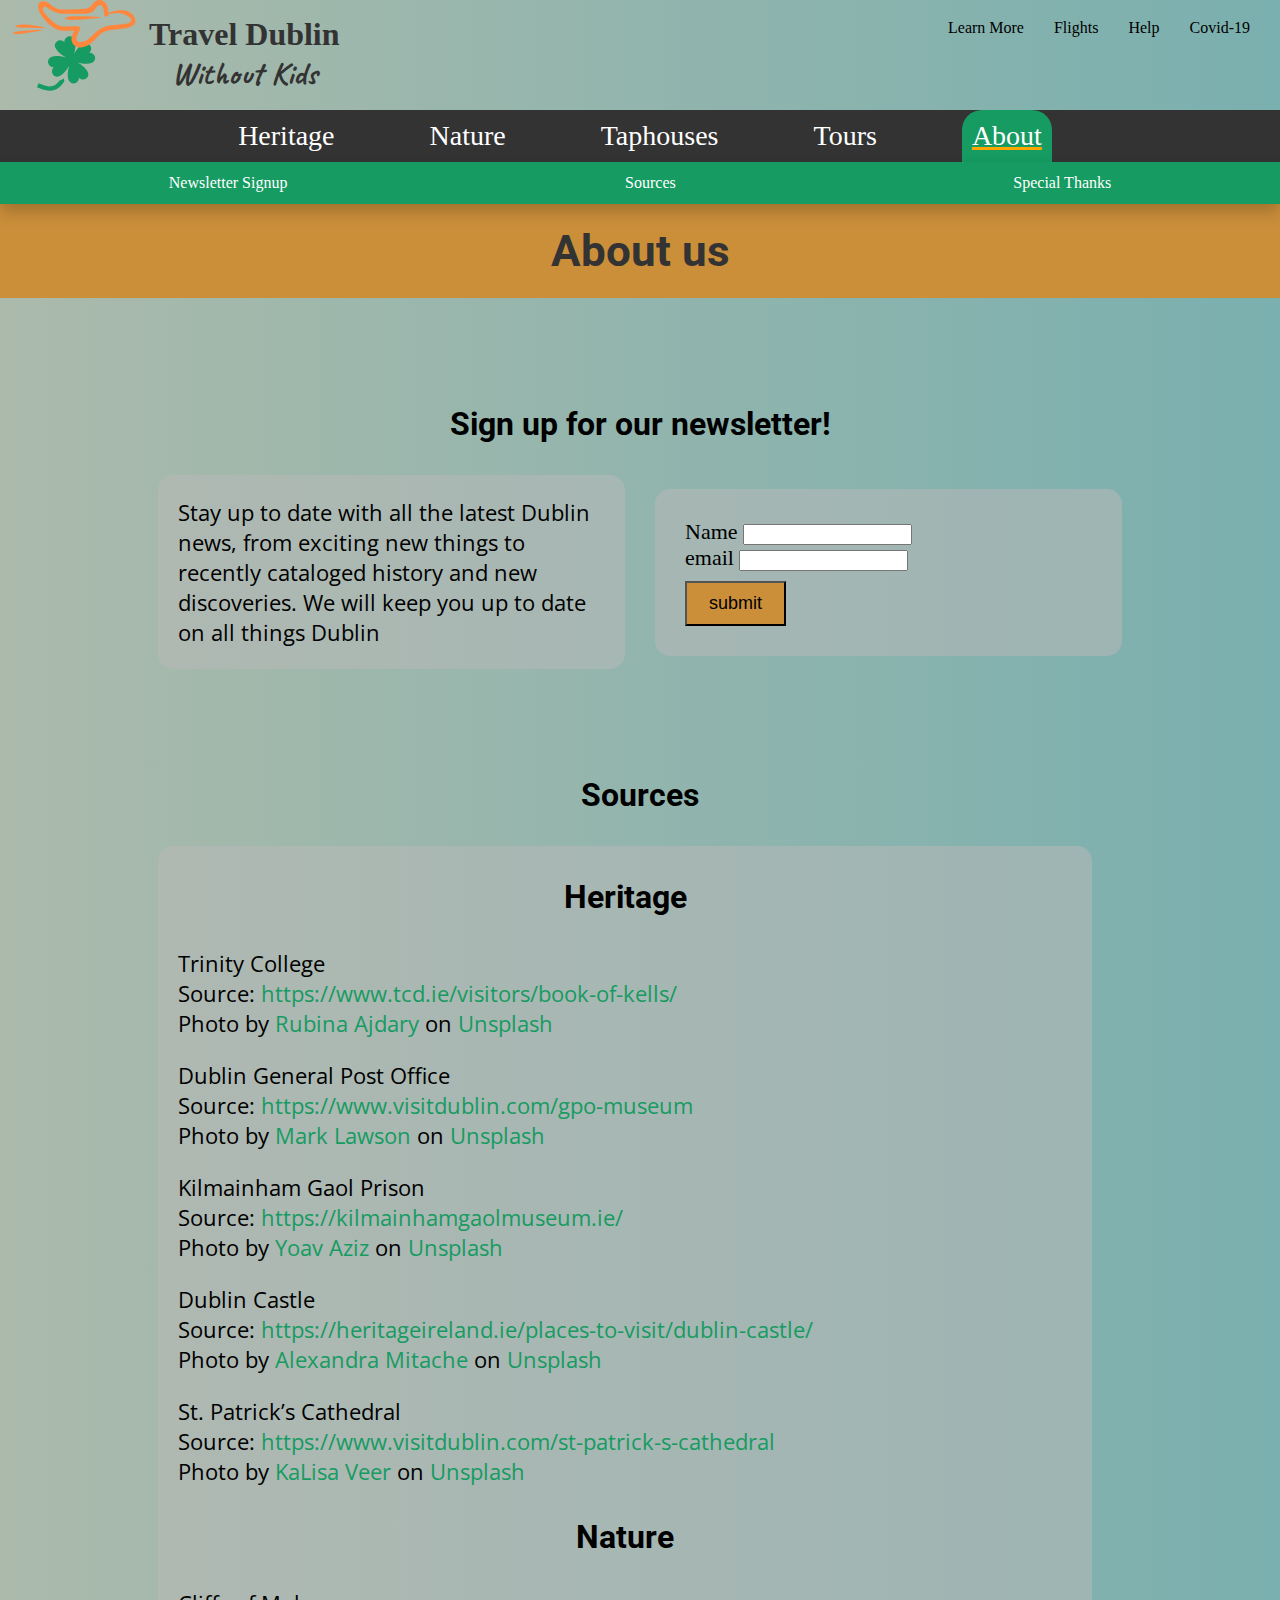
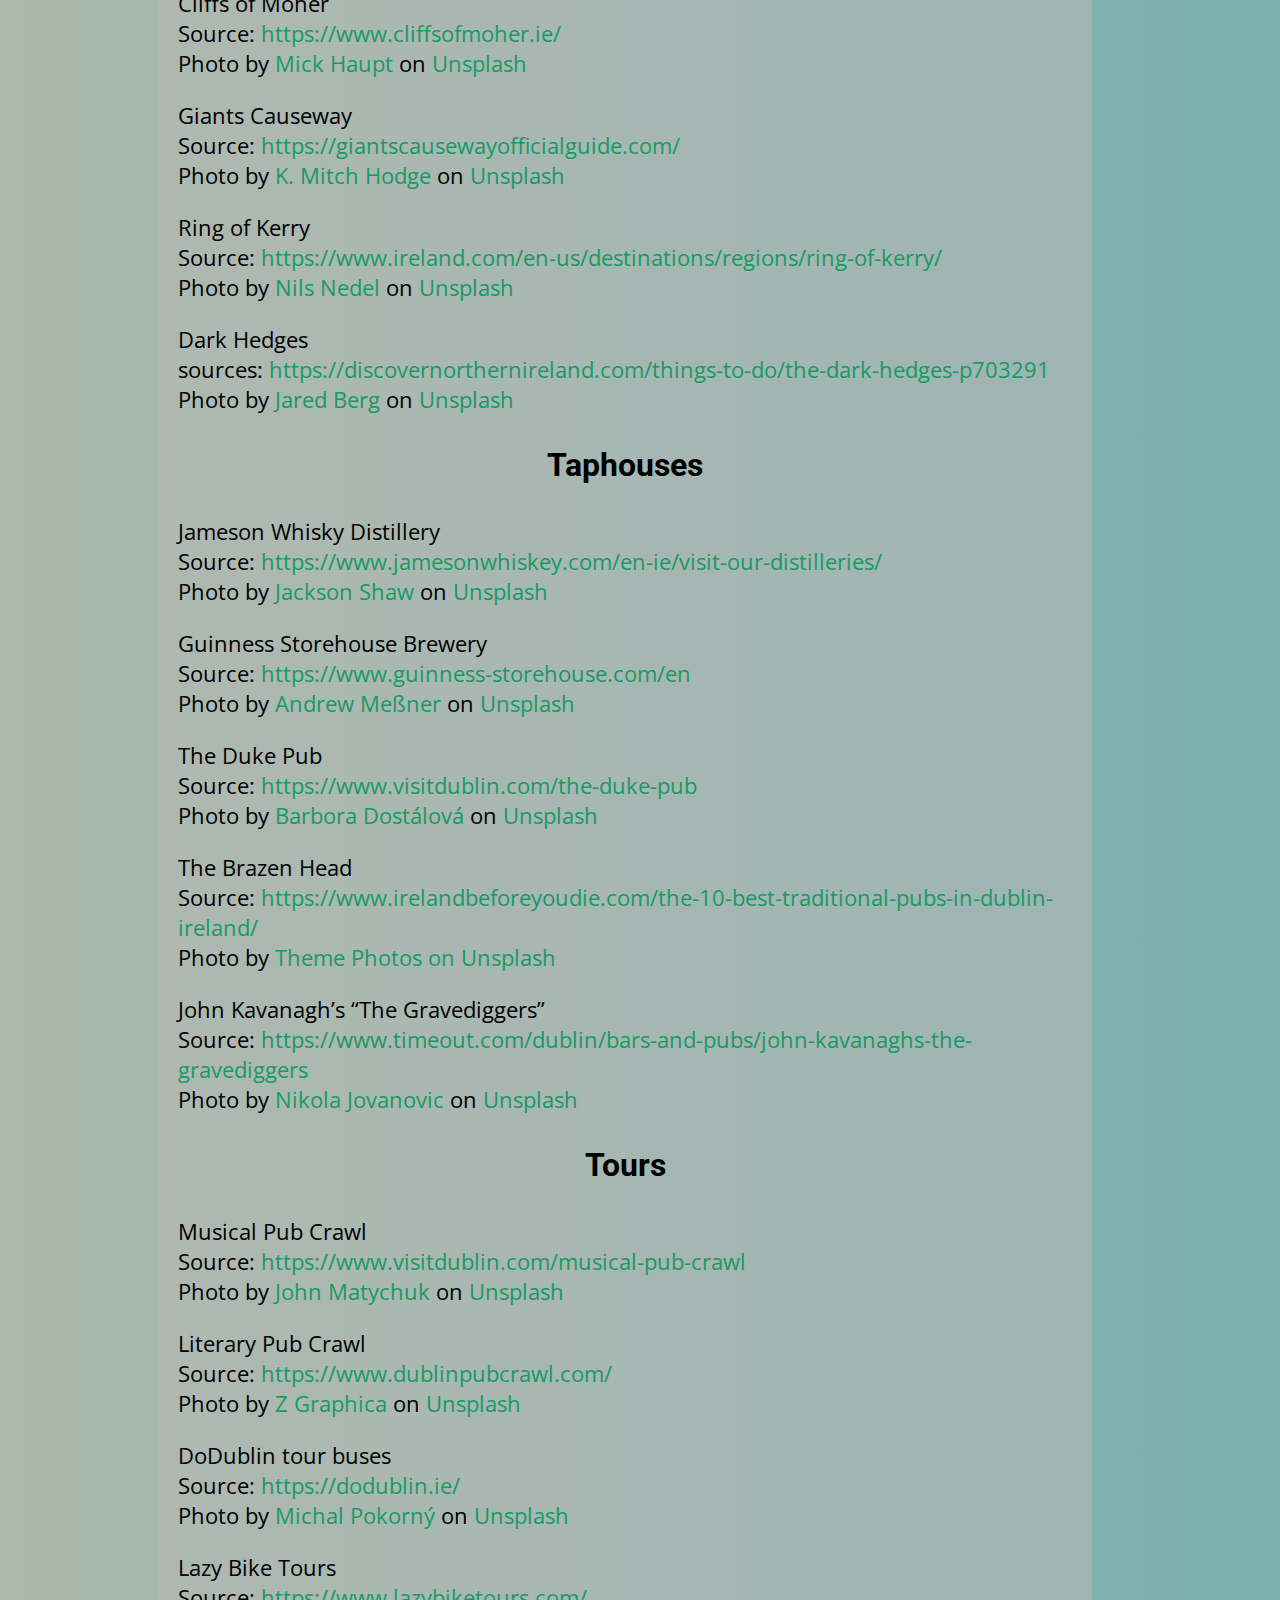
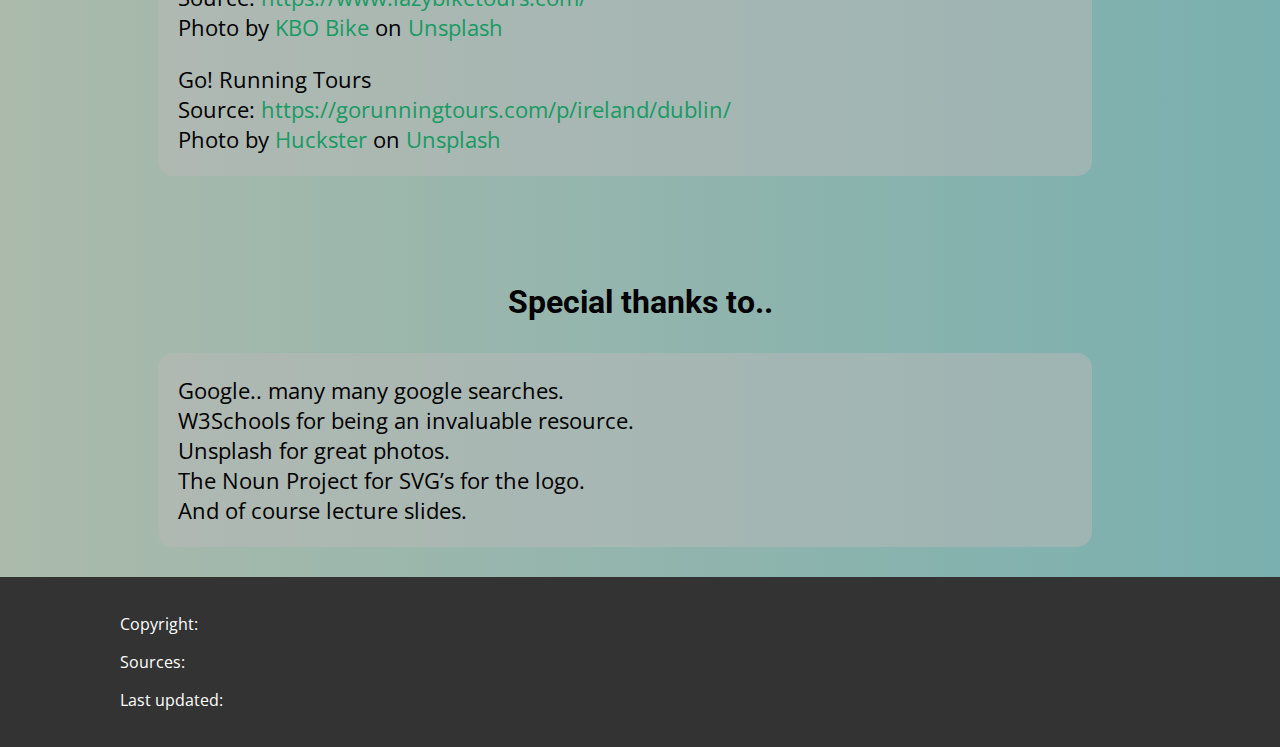
==== commit 5133cf18: "Push after class" ====
--- a/About.html
+++ b/About.html
@@ -113,8 +113,10 @@
                 </p>
             </div>
             <div class="parent-description about">
-                <p>Input form here
-                </p>
+                <form action="#" class="newsletter-signup">
+                    Name <input type=text name="name" size=18><br>
+                    email <input type=text name="email" size=18><br>
+                    <input type=submit value="submit" class="newsletter-button">
             </div>
         </section>
     </a>
--- a/css/content_box_styles.css
+++ b/css/content_box_styles.css
@@ -9,7 +9,7 @@
     text-align: center;
 }
 
-.page-title h1 {
+h1 {
     font-family: 'Roboto', sans-serif;
     margin: 20px;
     font-size: 44px;
@@ -21,7 +21,7 @@
     display: grid;
     grid-template-columns: 1fr 1fr;
     max-width: 80%;
-    padding: 75px 30px 0px 30px;
+    padding: 75px 30px 0 30px;
     column-gap: 30px;
     font-size: 22px;
 }
@@ -78,13 +78,27 @@
     flex-wrap: wrap;
     justify-content: center;
     vertical-align: top;
-    margin: auto;
-    max-width: 400px;
-    padding: 75px 30px 0px 30px;
+    min-width: 300px;
+    max-width: 33%;
+    padding: 75px 20px 0px 20px;
 }
 
 .parent-title.vert {
     grid-column: 1;
+}
+
+/*******************newsletter  section ****************/
+.newsletter-signup {
+    padding: 30px;
+}
+
+.newsletter-button {
+    background-color: rgb(203, 143, 58);
+    padding: 10px 22px;
+    display: inline-block;
+    font-size: 18px;
+    cursor: pointer;
+    margin-top: 10px;
 }
 
 /*****************************about section **********************/
@@ -103,7 +117,12 @@
 }
 
 .parent-description.about a {
-    color: blue;
+    color: #169B62
+}
+
+.parent-description.about a:hover {
+    text-decoration: underline;
+    text-decoration-color:  rgb(203, 143, 58);
 }
 
 /*************************Button settings **************************/
@@ -113,13 +132,13 @@
     font-size: 24px;
     text-align: center;
     cursor: pointer;
-    background-color: green;
+    background-color: #169B62;
     border-radius: 15px;
     box-shadow: 5px 9px #999;
 }
 
 .button:hover {
-    background-color: rgb(71, 192, 71);
+    background-color: #333;
     color: white;
 }
 
@@ -129,9 +148,21 @@
     transform: translateY(4px);
 }
 
+.extra-padding {
+    padding-top: 60px;
+}
+
 /******************************* resize ****************************/
-@media screen and (max-width: 1100px) {
-
+@media screen and (max-width: 1200px) {
+    .parent-grid.vert {
+        justify-content: center;
+        min-width: none;
+        max-width: 47%;
+        margin-left: 10px;
+    }
+
+}
+@media screen and (max-width: 110px) {
     .parent-grid {
         max-width: 100%;
     }
@@ -146,6 +177,11 @@
 }
 
 @media screen and (max-width: 800px) {
+    .parent-grid.vert {
+        justify-content: center;
+        max-width: 90%;
+        margin-left: 30px;
+    }
 
     .parent-grid {
         grid-template-columns: 1fr;
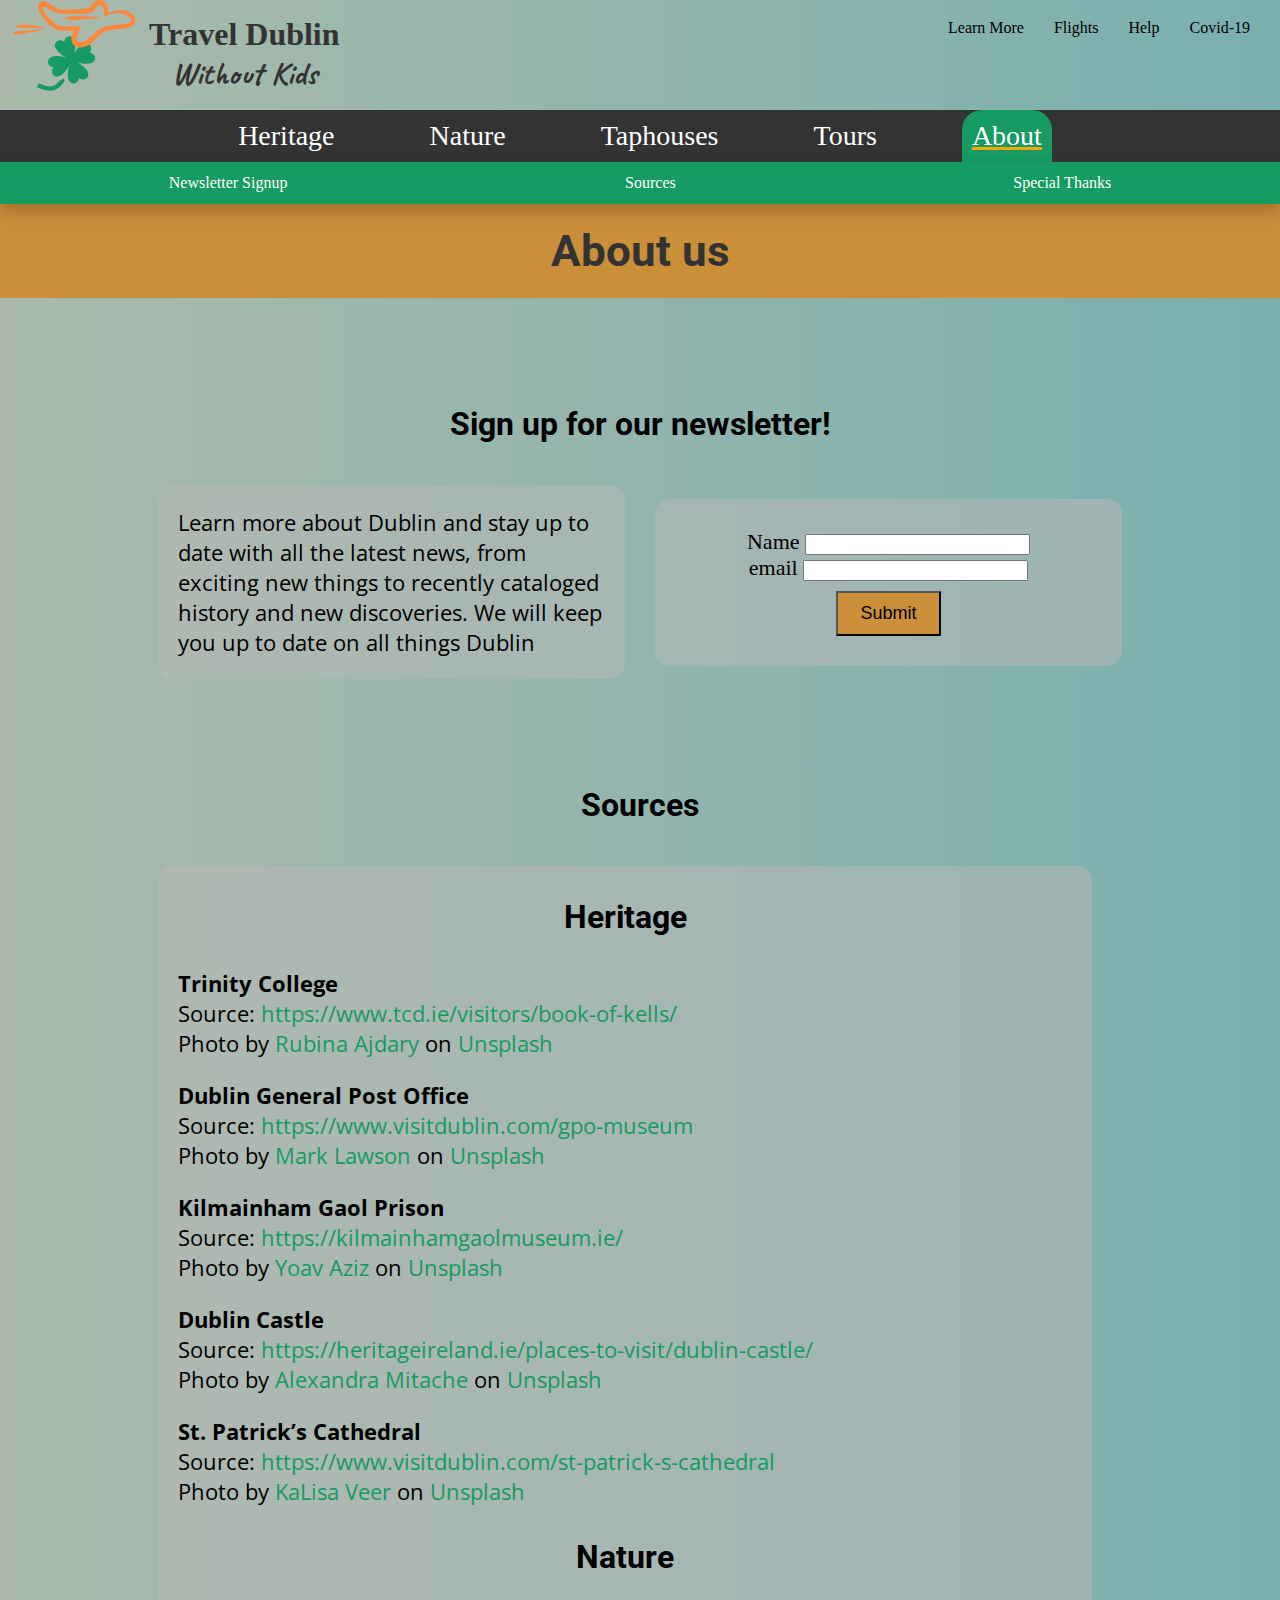
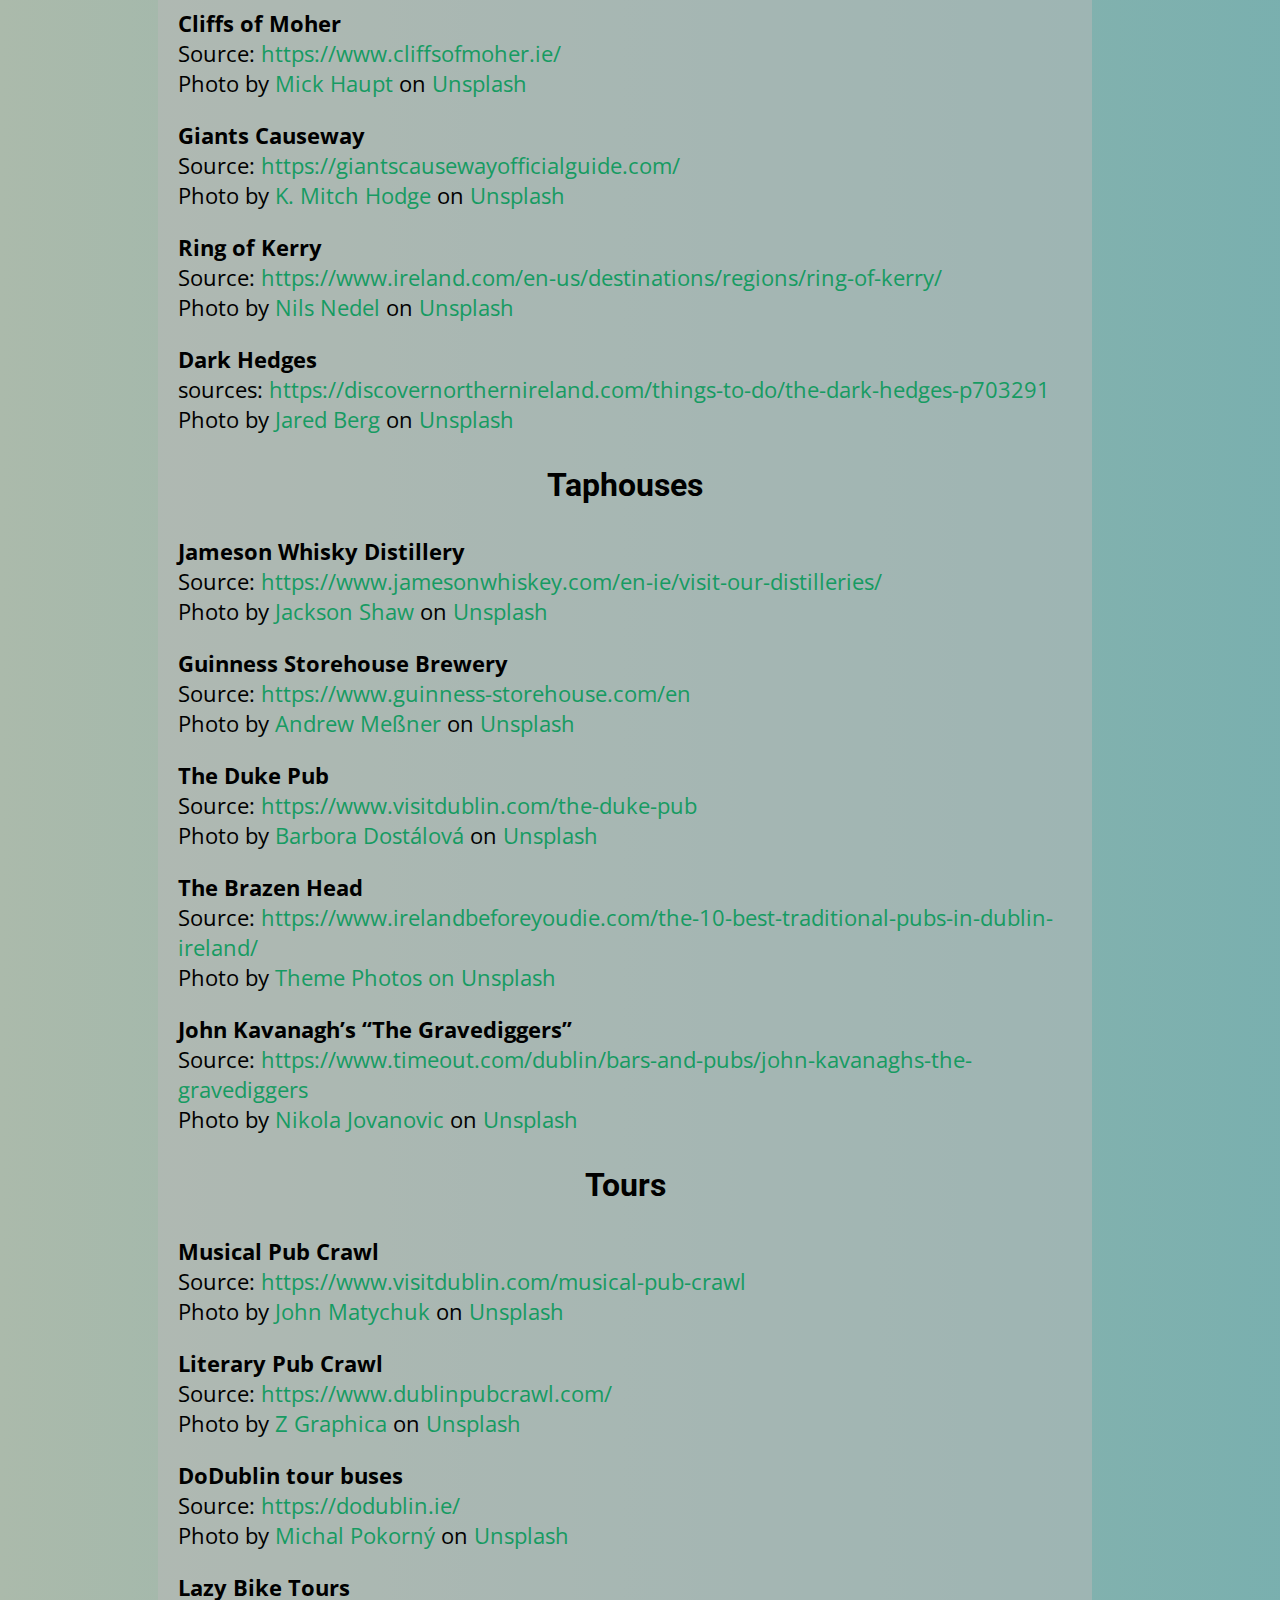
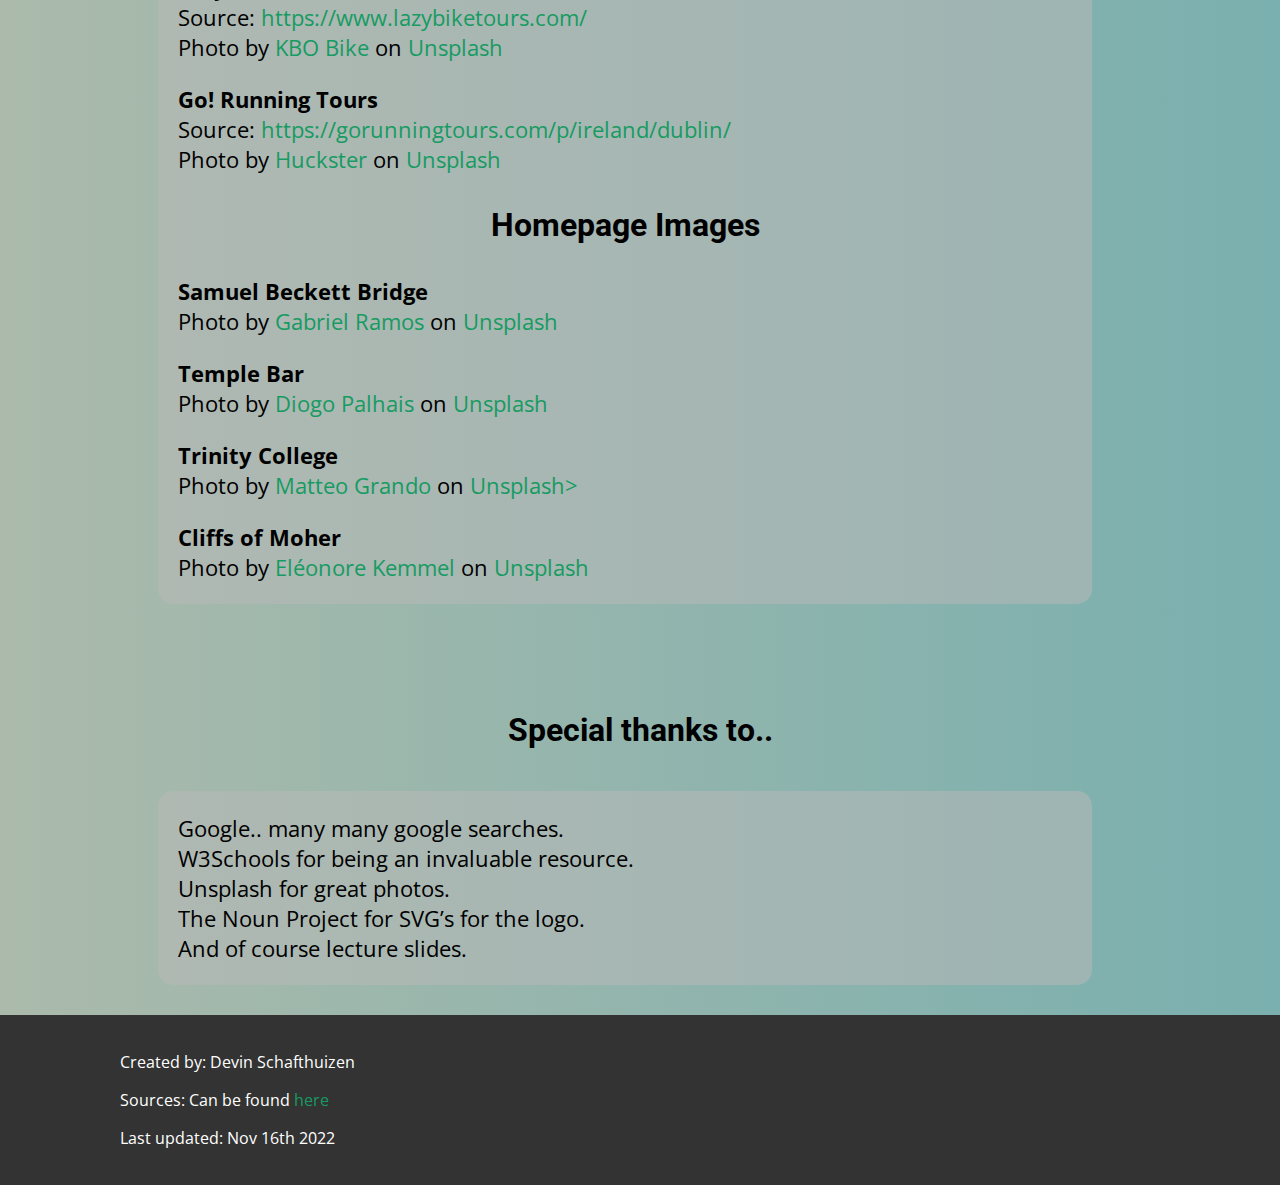
==== commit a4fb9116: "Almost final update" ====
--- a/About.html
+++ b/About.html
@@ -108,15 +108,16 @@
                 <h3>Sign up for our newsletter!</h3>
             </div>
             <div class="parent-description about">
-                <p>Stay up to date with all the latest Dublin news, from exciting new things to recently cataloged
+                <p>Learn more about Dublin and stay up to date with all the latest news, from exciting new things to recently cataloged
                     history and new discoveries. We will keep you up to date on all things Dublin
                 </p>
             </div>
             <div class="parent-description about">
-                <form action="#" class="newsletter-signup">
-                    Name <input type=text name="name" size=18><br>
-                    email <input type=text name="email" size=18><br>
-                    <input type=submit value="submit" class="newsletter-button">
+                <div class="newsletter-signup">
+                    Name <input type=text name="name" size=25><br>
+                    email <input type=text name="email" size=25><br>
+                    <button id="join" class="newsletter-button">Submit</button>
+                </div>
             </div>
         </section>
     </a>
@@ -130,7 +131,7 @@
         <div class="parent-description about center">
             <h3>Heritage</h3>
             <p>
-                Trinity College<br>
+                <strong>Trinity College</strong><br>
                 Source: <a
                     href="https://www.tcd.ie/visitors/book-of-kells/">https://www.tcd.ie/visitors/book-of-kells/</a><br>
                 Photo by <a
@@ -139,7 +140,7 @@
                     href="https://unsplash.com/s/photos/book-of-kells?utm_source=unsplash&utm_medium=referral&utm_content=creditCopyText">Unsplash</a>
             </p>
             <p>
-                Dublin General Post Office<br>
+                <strong>Dublin General Post Office</strong><br>
                 Source: <a href="https://www.visitdublin.com/gpo-museum">https://www.visitdublin.com/gpo-museum</a><br>
                 Photo by <a
                     href="https://unsplash.com/@mark_lawson?utm_source=unsplash&utm_medium=referral&utm_content=creditCopyText">Mark
@@ -147,7 +148,7 @@
                     href="https://unsplash.com/s/photos/dublin-general-post-office?utm_source=unsplash&utm_medium=referral&utm_content=creditCopyText">Unsplash</a>
             </p>
             <p>
-                Kilmainham Gaol Prison<br>
+                <strong>Kilmainham Gaol Prison</strong><br>
                 Source: <a href="https://kilmainhamgaolmuseum.ie/">https://kilmainhamgaolmuseum.ie/</a><br>
                 Photo by <a
                     href="https://unsplash.com/@yoavaziz?utm_source=unsplash&utm_medium=referral&utm_content=creditCopyText">Yoav
@@ -155,7 +156,7 @@
                     href="https://unsplash.com/s/photos/kilmainham-gaol?utm_source=unsplash&utm_medium=referral&utm_content=creditCopyText">Unsplash</a>
             </p>
             <p>
-                Dublin Castle<br>
+                <strong>Dublin Castle</strong><br>
                 Source: <a
                     href="https://heritageireland.ie/places-to-visit/dublin-castle/">https://heritageireland.ie/places-to-visit/dublin-castle/</a><br>
                 Photo by <a
@@ -164,7 +165,7 @@
                     href="https://unsplash.com/s/photos/dublin-castle?utm_source=unsplash&utm_medium=referral&utm_content=creditCopyText">Unsplash</a>
             </p>
             <p>
-                St. Patrick’s Cathedral<br>
+                <strong>St. Patrick’s Cathedral</strong><br>
                 Source: <a
                     href="https://www.visitdublin.com/st-patrick-s-cathedral">https://www.visitdublin.com/st-patrick-s-cathedral</a><br>
                 Photo by <a
@@ -175,7 +176,7 @@
 
             <h3>Nature</h3>
             <p>
-                Cliffs of Moher<br>
+                <strong>Cliffs of Moher</strong><br>
                 Source: <a href="https://www.cliffsofmoher.ie/">https://www.cliffsofmoher.ie/</a><br>
                 Photo by <a
                     href="https://unsplash.com/@rocinante_11?utm_source=unsplash&utm_medium=referral&utm_content=creditCopyText">Mick
@@ -183,7 +184,7 @@
                     href="https://unsplash.com/s/photos/cliffs-of-moher?utm_source=unsplash&utm_medium=referral&utm_content=creditCopyText">Unsplash</a>
             </p>
             <p>
-                Giants Causeway<br>
+                <strong>Giants Causeway</strong><br>
                 Source: <a
                     href="https://giantscausewayofficialguide.com/">https://giantscausewayofficialguide.com/</a><br>
                 Photo by <a
@@ -192,7 +193,7 @@
                     href="https://unsplash.com/s/photos/giants-causeway?utm_source=unsplash&utm_medium=referral&utm_content=creditCopyText">Unsplash</a>
             </p>
             <p>
-                Ring of Kerry<br>
+                <strong>Ring of Kerry</strong><br>
                 Source: <a
                     href="https://www.ireland.com/en-us/destinations/regions/ring-of-kerry/">https://www.ireland.com/en-us/destinations/regions/ring-of-kerry/</a><br>
                 Photo by <a
@@ -201,7 +202,7 @@
                     href="https://unsplash.com/s/photos/Ring-of-Kerry?utm_source=unsplash&utm_medium=referral&utm_content=creditCopyText">Unsplash</a>
             </p>
             <p>
-                Dark Hedges<br>
+                <strong>Dark Hedges</strong><br>
                 sources: <a
                     href="https://discovernorthernireland.com/things-to-do/the-dark-hedges-p703291">https://discovernorthernireland.com/things-to-do/the-dark-hedges-p703291</a><br>
                 Photo by <a
@@ -212,7 +213,7 @@
 
             <h3>Taphouses</h3>
             <p>
-                Jameson Whisky Distillery<br>
+                <strong>Jameson Whisky Distillery</strong><br>
                 Source: <a
                     href="https://www.jamesonwhiskey.com/en-ie/visit-our-distilleries/">https://www.jamesonwhiskey.com/en-ie/visit-our-distilleries/</a><br>
                 Photo by <a
@@ -221,7 +222,7 @@
                     href="https://unsplash.com/s/photos/jameson-distillery?utm_source=unsplash&utm_medium=referral&utm_content=creditCopyText">Unsplash</a>
             </p>
             <p>
-                Guinness Storehouse Brewery<br>
+                <strong>Guinness Storehouse Brewery</strong><br>
                 Source: <a href="https://www.guinness-storehouse.com/en">https://www.guinness-storehouse.com/en</a><br>
                 Photo by <a
                     href="https://unsplash.com/@scho_and?utm_source=unsplash&utm_medium=referral&utm_content=creditCopyText">Andrew
@@ -229,7 +230,7 @@
                     href="https://unsplash.com/s/photos/guinness?utm_source=unsplash&utm_medium=referral&utm_content=creditCopyText">Unsplash</a>
             </p>
             <p>
-                The Duke Pub<br>
+                <strong>The Duke Pub</strong><br>
                 Source: <a
                     href="https://www.visitdublin.com/the-duke-pub">https://www.visitdublin.com/the-duke-pub</a><br>
                 Photo by <a
@@ -238,7 +239,7 @@
                     href="https://unsplash.com/s/photos/ireland-pubs?utm_source=unsplash&utm_medium=referral&utm_content=creditCopyText">Unsplash</a>
             </p>
             <p>
-                The Brazen Head<br>
+                <strong>The Brazen Head</strong><br>
                 Source: <a
                     href="https://www.irelandbeforeyoudie.com/the-10-best-traditional-pubs-in-dublin-ireland/">https://www.irelandbeforeyoudie.com/the-10-best-traditional-pubs-in-dublin-ireland/</a><br>
                 Photo by <a
@@ -247,7 +248,7 @@
                     href="https://unsplash.com/s/photos/pubs?utm_source=unsplash&utm_medium=referral&utm_content=creditCopyText">Unsplash</a>
             </p>
             <p>
-                John Kavanagh’s “The Gravediggers”<br>
+                <strong>John Kavanagh’s “The Gravediggers”</strong><br>
                 Source: <a
                     href="https://www.timeout.com/dublin/bars-and-pubs/john-kavanaghs-the-gravediggers">https://www.timeout.com/dublin/bars-and-pubs/john-kavanaghs-the-gravediggers</a><br>
                 Photo by <a
@@ -258,7 +259,7 @@
 
             <h3>Tours</h3>
             <p>
-                Musical Pub Crawl<br>
+                <strong>Musical Pub Crawl</strong><br>
                 Source: <a
                     href="https://www.visitdublin.com/musical-pub-crawl">https://www.visitdublin.com/musical-pub-crawl</a><br>
                 Photo by <a
@@ -267,7 +268,7 @@
                     href="https://unsplash.com/s/photos/music-pub-crawl?utm_source=unsplash&utm_medium=referral&utm_content=creditCopyText">Unsplash</a>
             </p>
             <p>
-                Literary Pub Crawl<br>
+                <strong>Literary Pub Crawl</strong><br>
                 Source: <a href="https://www.dublinpubcrawl.com/">https://www.dublinpubcrawl.com/</a><br>
                 Photo by <a
                     href="https://unsplash.com/@kiki_1323?utm_source=unsplash&utm_medium=referral&utm_content=creditCopyText">Z
@@ -275,7 +276,7 @@
                     href="https://unsplash.com/s/photos/books-and-pubs?utm_source=unsplash&utm_medium=referral&utm_content=creditCopyText">Unsplash</a>
             </p>
             <p>
-                DoDublin tour buses<br>
+                <strong>DoDublin tour buses</strong><br>
                 Source: <a href="https://dodublin.ie/">https://dodublin.ie/</a><br>
                 Photo by <a
                     href="https://unsplash.com/@pokornymichal?utm_source=unsplash&utm_medium=referral&utm_content=creditCopyText">Michal
@@ -283,7 +284,7 @@
                     href="https://unsplash.com/s/photos/double-decker-dublin?utm_source=unsplash&utm_medium=referral&utm_content=creditCopyText">Unsplash</a>
             </p>
             <p>
-                Lazy Bike Tours<br>
+                <strong>Lazy Bike Tours</strong><br>
                 Source: <a href="https://www.lazybiketours.com/">https://www.lazybiketours.com/</a><br>
                 Photo by <a
                     href="https://unsplash.com/@kbobike?utm_source=unsplash&utm_medium=referral&utm_content=creditCopyText">KBO
@@ -291,7 +292,7 @@
                     href="https://unsplash.com/s/photos/ebike?utm_source=unsplash&utm_medium=referral&utm_content=creditCopyText">Unsplash</a>
             </p>
             <p>
-                Go! Running Tours<br>
+                <strong>Go! Running Tours</strong><br>
                 Source: <a
                     href="https://gorunningtours.com/p/ireland/dublin/">https://gorunningtours.com/p/ireland/dublin/</a><br>
                 Photo by <a
@@ -299,6 +300,44 @@
                 on <a
                     href="https://unsplash.com/s/photos/running-group?utm_source=unsplash&utm_medium=referral&utm_content=creditCopyText">Unsplash</a>
             </p>
+
+            <h3>Homepage Images</h3>
+            <p>
+                <strong> Samuel Beckett Bridge </strong> <br>
+                Photo by <a
+                    href=”https://unsplash.com/@gabrieluizramos?utm_source=unsplash&utm_medium=referral&utm_content=creditCopyText”>Gabriel
+                    Ramos</a> on <a
+                    href=”https://unsplash.com/s/photos/Dublin?utm_source=unsplash&utm_medium=referral&utm_content=creditCopyText”>
+                    Unsplash</a><br>
+            </p>
+
+
+            <p>
+                <strong>Temple Bar</strong><br>
+                Photo by <a
+                    href=”https://unsplash.com/@diogopalhais?utm_source=unsplash&utm_medium=referral&utm_content=creditCopyText”>Diogo
+                    Palhais </a> on <a
+                    href=”https://unsplash.com/s/photos/Dublin?utm_source=unsplash&utm_medium=referral&utm_content=creditCopyText”>Unsplash</a><br>
+            </p>
+
+
+
+            <p>
+                <strong>Trinity College</strong><br>
+                Photo by <a
+                    href=”https://unsplash.com/es/@mang5ta?utm_source=unsplash&utm_medium=referral&utm_content=creditCopyText”>Matteo
+                    Grando</a> on <a
+                    href=”https://unsplash.com/?utm_source=unsplash&utm_medium=referral&utm_content=creditCopyText”>Unsplash></a><br>
+            </P>
+            <p>
+                <strong>Cliffs of Moher</strong><br>
+                Photo by <a
+                    href=”https://unsplash.com/@ekemmel?utm_source=unsplash&utm_medium=referral&utm_content=creditCopyText”>
+                    Eléonore Kemmel</a> on <a
+                    href=”https://unsplash.com/s/photos/cliffs-of-moher?utm_source=unsplash&utm_medium=referral&utm_content=creditCopyText”>Unsplash
+                </a>
+            </P>
+
         </div>
     </section>
 
@@ -319,11 +358,18 @@
         </section>
     </a>
 
+    <div id="popup" class="signup">
+        <p>
+            Thanks for signing up! &#129303;
+        </p>
+    </div>
+
     <footer>
-        <p>Copyright:</p>
-        <p>Sources:</p>
-        <p>Last updated:</p>
+        <p>Created by: Devin Schafthuizen</p>
+        <p>Sources: Can be found <a href="about.html#sources">here</a></p>
+        <p>Last updated: Nov 16th 2022</p>
     </footer>
+
 
 
     <script>
@@ -366,6 +412,17 @@
                 navbar.classList.remove("sticky");
             }
         }
+
+        /* code inspired by theInsideDiv from: https://insidethediv.com/how-to-create-popup-modal-box-in-javascript */
+        document.getElementById("join").onclick = function () { showJoin() };
+        function showJoin() {
+            document.getElementById("popup").classList.add("show");
+            setTimeout(closeJoin, 3000);
+        }
+
+        function closeJoin() {
+            document.getElementById("popup").classList.remove("show");
+        }
     </script>
 
 </body>
--- a/css/viewport_styles.css
+++ b/css/viewport_styles.css
@@ -40,6 +40,15 @@
     padding: 20px 20px 20px 100px;
 }
 
+footer a {
+    color: #169B62
+}
+
+footer a:hover {
+    text-decoration: underline;
+    text-decoration-color: rgb(203, 143, 58);
+}
+
 @media screen and (max-width: 720px) {
     footer {
         padding-left: 20px;
--- a/css/nav_styles.css
+++ b/css/nav_styles.css
@@ -157,7 +157,7 @@
     }
 
     header h2 {
-        font-size: 30px;
+        font-size: 28px;
     }
 
     header .header-links {
--- a/css/content_box_styles.css
+++ b/css/content_box_styles.css
@@ -17,6 +17,7 @@
 }
 
 /*****************************grid parent classes **********************/
+/* As in a parent class rather, than parent grid item */
 .parent-grid {
     display: grid;
     grid-template-columns: 1fr 1fr;
@@ -101,17 +102,47 @@
     margin-top: 10px;
 }
 
+.signup {
+    display: none;
+    position: fixed;
+    /* code by Maciej Krawczyk from: https://stackoverflow.com/questions/3157372/css-horizontal-centering-of-a-fixed-div */
+    left: 50%;
+    top: 50%;
+    transform: translate(-50%, -50%);
+
+    background-color: rgba(184, 184, 184, 1);
+    border-style: solid;
+    border-color: rgb(203, 143, 58);
+
+    padding: 20px;
+    border-radius: 15px;
+    max-width: 400px;
+    min-width: 300px;
+    z-index: 9;
+}
+
+.signup p {
+    text-align: center;
+    font-size: 30px;
+}
+
+.show {
+    display: block;
+}
+
 /*****************************about section **********************/
 .parent-grid.about {
     grid-template-columns: 1fr;
     overflow-wrap: anywhere;
 }
 
-.parent-description.about h3 {
+.parent-description.about {
+    margin-top: 10px;
     text-align: center;
 }
 
 .parent-description.about p {
+    text-align: left;
     padding-left: 20px;
     font-style: normal;
 }
@@ -122,7 +153,7 @@
 
 .parent-description.about a:hover {
     text-decoration: underline;
-    text-decoration-color:  rgb(203, 143, 58);
+    text-decoration-color: rgb(203, 143, 58);
 }
 
 /*************************Button settings **************************/
@@ -162,7 +193,12 @@
     }
 
 }
-@media screen and (max-width: 110px) {
+
+@media screen and (max-width: 1100px) {
+    .signup {
+        right: 35%;
+    }
+
     .parent-grid {
         max-width: 100%;
     }
@@ -177,6 +213,10 @@
 }
 
 @media screen and (max-width: 800px) {
+    .signup {
+        right: 22%;
+    }
+
     .parent-grid.vert {
         justify-content: center;
         max-width: 90%;
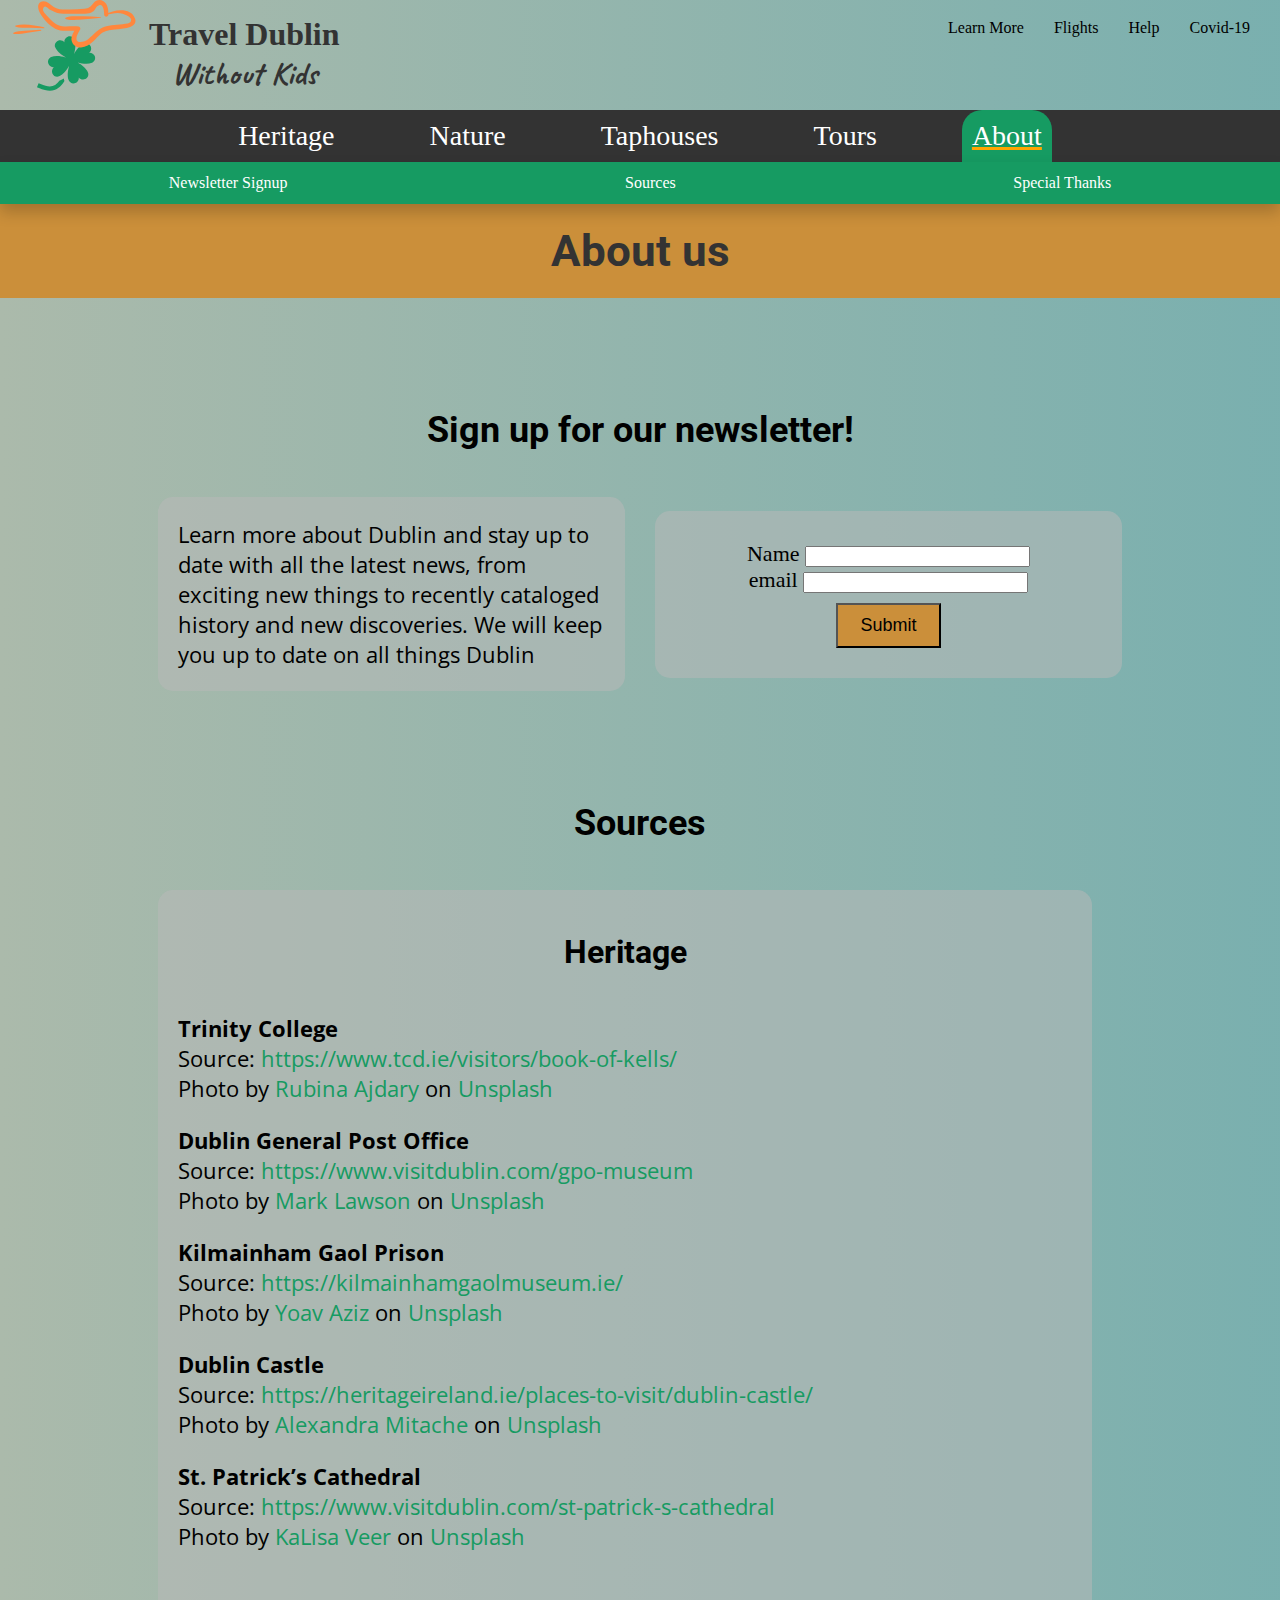
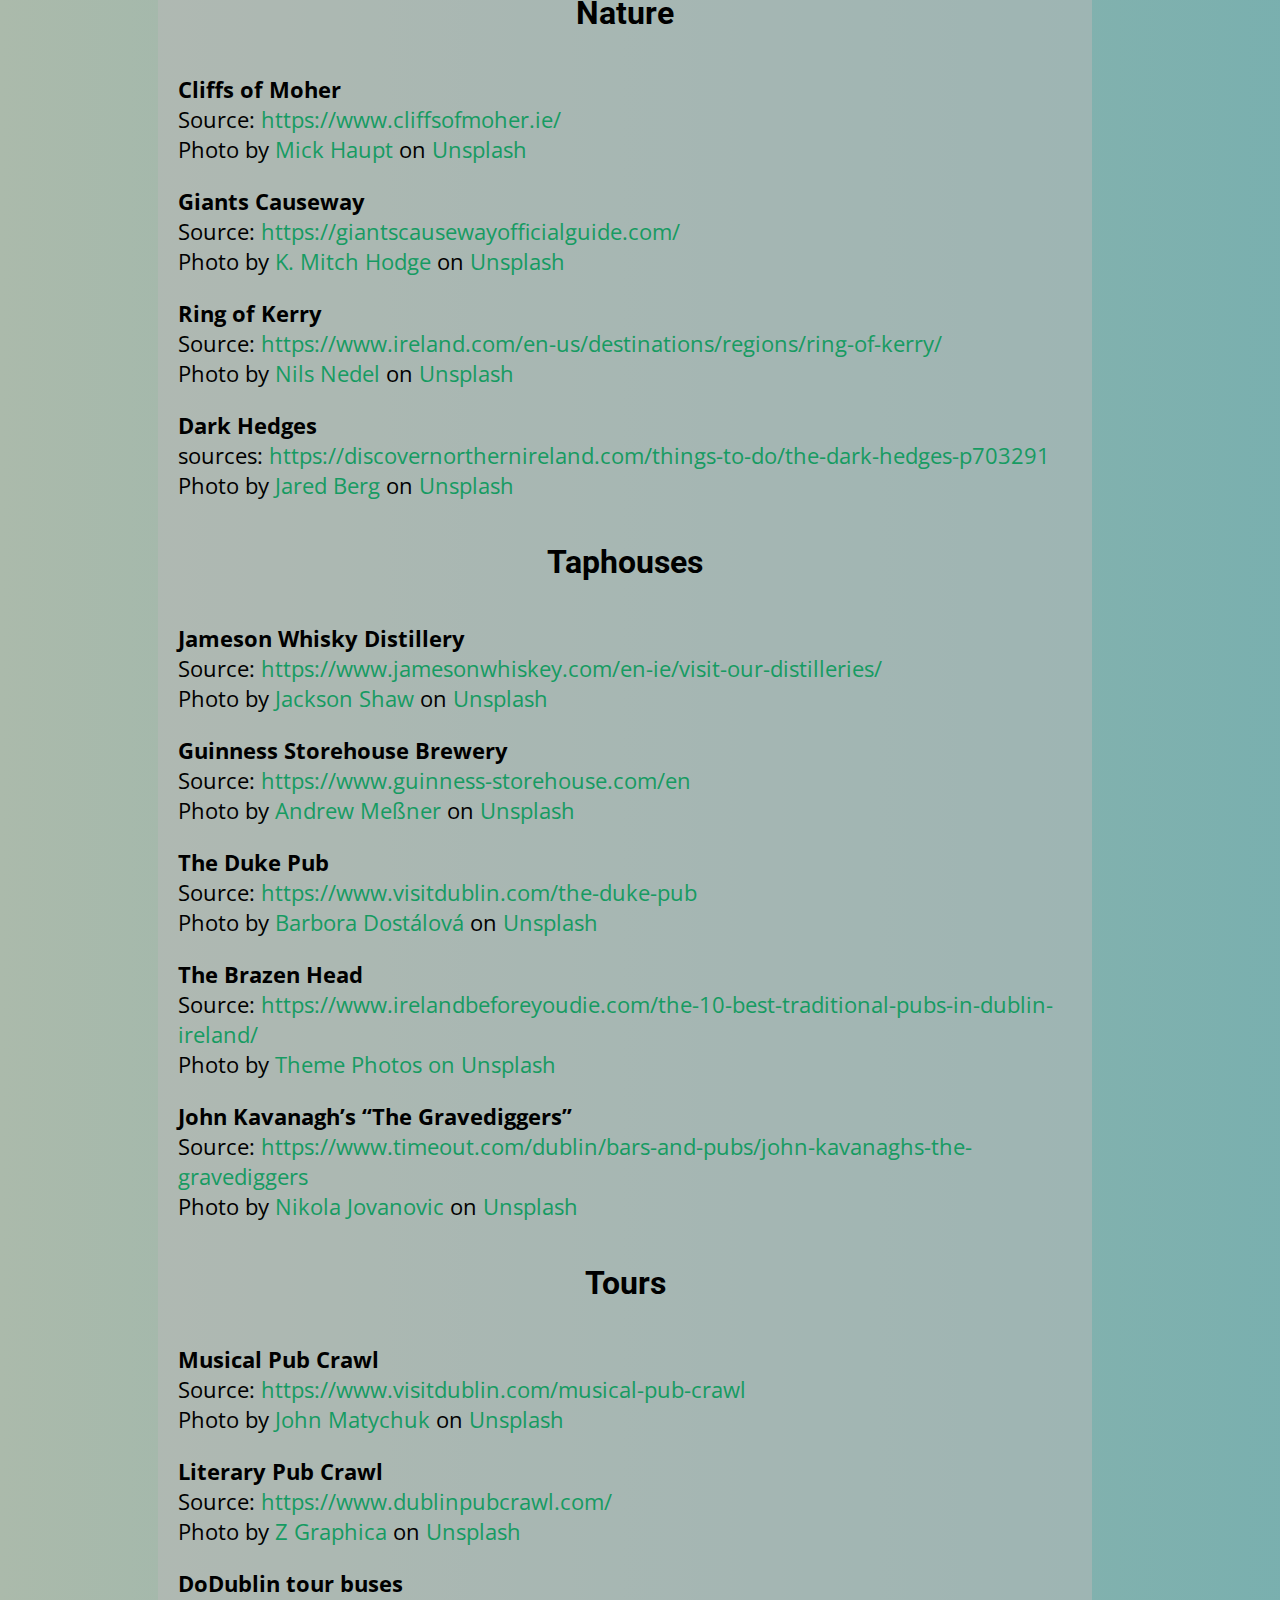
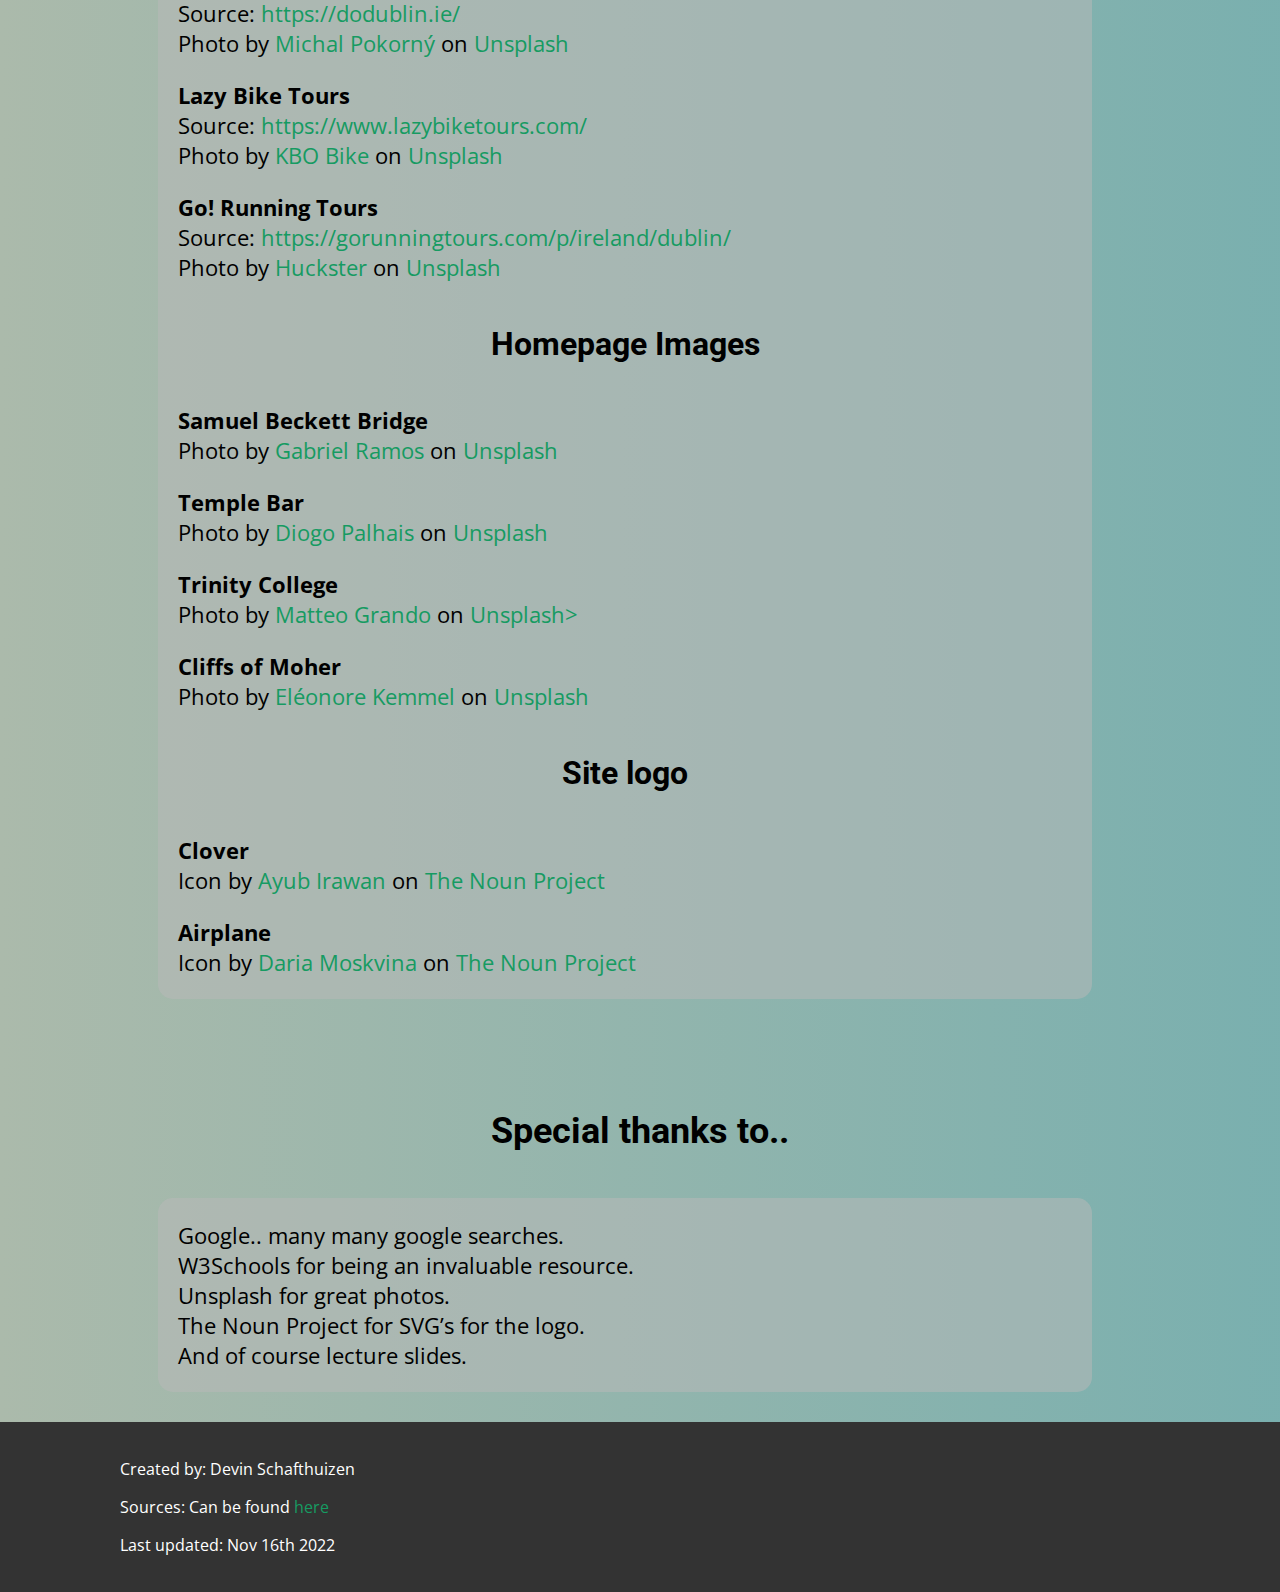
==== commit 4b65feff: "Final tweaks" ====
--- a/About.html
+++ b/About.html
@@ -38,7 +38,7 @@
 
 
     <nav id="full-nav" class="navbar-grid">
-        <ul id="navbar" class="main-nav">
+        <ul id="navbar">
             <li id="Nav1">
                 <a class="dropdown">Heritage</a>
             </li>
@@ -102,25 +102,26 @@
     </section>
 
     <!-- News letter signup Section -->
-    <a id="news">
-        <section class="parent-grid center">
-            <div class="parent-title">
-                <h3>Sign up for our newsletter!</h3>
+    <a id="news"> </a>
+    <section class="parent-grid center">
+        <div class="parent-title">
+            <h3>Sign up for our newsletter!</h3>
+        </div>
+        <div class="parent-description about">
+            <p>Learn more about Dublin and stay up to date with all the latest news, from exciting new things to
+                recently cataloged
+                history and new discoveries. We will keep you up to date on all things Dublin
+            </p>
+        </div>
+        <div class="parent-description about">
+            <div class="newsletter-signup">
+                Name <input type=text name="name" size=25><br>
+                email <input type=text name="email" size=25><br>
+                <button id="join" class="newsletter-button">Submit</button>
             </div>
-            <div class="parent-description about">
-                <p>Learn more about Dublin and stay up to date with all the latest news, from exciting new things to recently cataloged
-                    history and new discoveries. We will keep you up to date on all things Dublin
-                </p>
-            </div>
-            <div class="parent-description about">
-                <div class="newsletter-signup">
-                    Name <input type=text name="name" size=25><br>
-                    email <input type=text name="email" size=25><br>
-                    <button id="join" class="newsletter-button">Submit</button>
-                </div>
-            </div>
-        </section>
-    </a>
+        </div>
+    </section>
+
 
     <!-- sources Section -->
     <a id="sources"></a>
@@ -129,7 +130,7 @@
             <h3>Sources</h3>
         </div>
         <div class="parent-description about center">
-            <h3>Heritage</h3>
+            <h4>Heritage</h4>
             <p>
                 <strong>Trinity College</strong><br>
                 Source: <a
@@ -174,7 +175,7 @@
                     href="https://unsplash.com/s/photos/st.-patrick%E2%80%99s-cathedral?utm_source=unsplash&utm_medium=referral&utm_content=creditCopyText">Unsplash</a>
             </p>
 
-            <h3>Nature</h3>
+            <h4>Nature</h4>
             <p>
                 <strong>Cliffs of Moher</strong><br>
                 Source: <a href="https://www.cliffsofmoher.ie/">https://www.cliffsofmoher.ie/</a><br>
@@ -211,7 +212,7 @@
                     href="https://unsplash.com/s/photos/dark-hedges?utm_source=unsplash&utm_medium=referral&utm_content=creditCopyText">Unsplash</a>
             </p>
 
-            <h3>Taphouses</h3>
+            <h4>Taphouses</h4>
             <p>
                 <strong>Jameson Whisky Distillery</strong><br>
                 Source: <a
@@ -257,7 +258,7 @@
                     href="https://unsplash.com/s/photos/pubs?utm_source=unsplash&utm_medium=referral&utm_content=creditCopyText">Unsplash</a>
             </p>
 
-            <h3>Tours</h3>
+            <h4>Tours</h4>
             <p>
                 <strong>Musical Pub Crawl</strong><br>
                 Source: <a
@@ -301,42 +302,51 @@
                     href="https://unsplash.com/s/photos/running-group?utm_source=unsplash&utm_medium=referral&utm_content=creditCopyText">Unsplash</a>
             </p>
 
-            <h3>Homepage Images</h3>
+            <h4>Homepage Images</h4>
             <p>
                 <strong> Samuel Beckett Bridge </strong> <br>
                 Photo by <a
-                    href=”https://unsplash.com/@gabrieluizramos?utm_source=unsplash&utm_medium=referral&utm_content=creditCopyText”>Gabriel
+                    href="https://unsplash.com/@gabrieluizramos?utm_source=unsplash&utm_medium=referral&utm_content=creditCopyText">Gabriel
                     Ramos</a> on <a
-                    href=”https://unsplash.com/s/photos/Dublin?utm_source=unsplash&utm_medium=referral&utm_content=creditCopyText”>
+                    href="https://unsplash.com/s/photos/Dublin?utm_source=unsplash&utm_medium=referral&utm_content=creditCopyText">
                     Unsplash</a><br>
             </p>
-
-
             <p>
                 <strong>Temple Bar</strong><br>
                 Photo by <a
-                    href=”https://unsplash.com/@diogopalhais?utm_source=unsplash&utm_medium=referral&utm_content=creditCopyText”>Diogo
+                    href="https://unsplash.com/@diogopalhais?utm_source=unsplash&utm_medium=referral&utm_content=creditCopyText">Diogo
                     Palhais </a> on <a
-                    href=”https://unsplash.com/s/photos/Dublin?utm_source=unsplash&utm_medium=referral&utm_content=creditCopyText”>Unsplash</a><br>
-            </p>
-
-
-
+                    href="https://unsplash.com/s/photos/Dublin?utm_source=unsplash&utm_medium=referral&utm_content=creditCopyText">Unsplash</a><br>
+            </p>
             <p>
                 <strong>Trinity College</strong><br>
                 Photo by <a
-                    href=”https://unsplash.com/es/@mang5ta?utm_source=unsplash&utm_medium=referral&utm_content=creditCopyText”>Matteo
+                    href="https://unsplash.com/es/@mang5ta?utm_source=unsplash&utm_medium=referral&utm_content=creditCopyText">Matteo
                     Grando</a> on <a
-                    href=”https://unsplash.com/?utm_source=unsplash&utm_medium=referral&utm_content=creditCopyText”>Unsplash></a><br>
+                    href="https://unsplash.com/?utm_source=unsplash&utm_medium=referral&utm_content=creditCopyText">Unsplash></a><br>
             </P>
             <p>
                 <strong>Cliffs of Moher</strong><br>
                 Photo by <a
-                    href=”https://unsplash.com/@ekemmel?utm_source=unsplash&utm_medium=referral&utm_content=creditCopyText”>
+                    href="https://unsplash.com/@ekemmel?utm_source=unsplash&utm_medium=referral&utm_content=creditCopyText">
                     Eléonore Kemmel</a> on <a
-                    href=”https://unsplash.com/s/photos/cliffs-of-moher?utm_source=unsplash&utm_medium=referral&utm_content=creditCopyText”>Unsplash
+                    href="https://unsplash.com/s/photos/cliffs-of-moher?utm_source=unsplash&utm_medium=referral&utm_content=creditCopyText">Unsplash
                 </a>
             </P>
+
+            <h4>Site logo</h4>
+            <p>
+                <strong>Clover</strong><br>
+                Icon by <a href=”https://thenounproject.com/ayub12/”>
+                    Ayub Irawan</a> on <a href=”https://thenounproject.com/icon/clover-3393550/”>The Noun Project
+                </a>
+            </p>
+            <p>
+                <strong>Airplane</strong><br>
+                Icon by <a href=”https://thenounproject.com/dasska/”>
+                    Daria Moskvina</a> on <a href=”https://thenounproject.com/icon/plane-1560711/”>The Noun Project
+                </a>
+            </p>
 
         </div>
     </section>
@@ -366,7 +376,7 @@
 
     <footer>
         <p>Created by: Devin Schafthuizen</p>
-        <p>Sources: Can be found <a href="about.html#sources">here</a></p>
+        <p>Sources: Can be found <a href="About.html#sources">here</a></p>
         <p>Last updated: Nov 16th 2022</p>
     </footer>
 
--- a/css/viewport_styles.css
+++ b/css/viewport_styles.css
@@ -24,7 +24,20 @@
 
 p {
     font-family: 'Open Sans', sans-serif;
-    padding: 0px 20px;
+    padding: 0 20px;
+}
+
+h1 {
+    font-family: 'Roboto', sans-serif;
+    margin: 20px;
+    font-size: 44px;
+    color: #333;
+}
+
+.page-title {
+    padding: 1px;
+    background-color: rgb(203, 143, 58);
+    text-align: center;
 }
 
 /************************************ Page sections ***************************/
--- a/css/nav_styles.css
+++ b/css/nav_styles.css
@@ -124,6 +124,7 @@
     /* moz works with firebox */
     width: -moz-available;
     max-width: 1440px;
+    z-index: 2;
 }
 
 /* Add some top padding to the page content to prevent sudden quick movement (as the navigation bar gets a new position at the top of the page (position:fixed and top:0) */
--- a/css/content_box_styles.css
+++ b/css/content_box_styles.css
@@ -1,19 +1,11 @@
 h3 {
     font-family: 'Roboto', sans-serif;
+    font-size: 36px;
+}
+
+h4 {
+    font-family: 'Roboto', sans-serif;
     font-size: 32px;
-}
-
-.page-title {
-    padding: 1px;
-    background-color: rgb(203, 143, 58);
-    text-align: center;
-}
-
-h1 {
-    font-family: 'Roboto', sans-serif;
-    margin: 20px;
-    font-size: 44px;
-    color: #333;
 }
 
 /*****************************grid parent classes **********************/
@@ -38,6 +30,8 @@
 }
 
 .parent-description {
+    /* Fall back */
+    background-color: grey;
     background-color: rgba(184, 184, 184, 0.527);
     border-radius: 15px;
     align-self: center;
@@ -81,7 +75,7 @@
     vertical-align: top;
     min-width: 300px;
     max-width: 33%;
-    padding: 75px 20px 0px 20px;
+    padding: 75px 20px 0 20px;
 }
 
 .parent-title.vert {
@@ -110,6 +104,8 @@
     top: 50%;
     transform: translate(-50%, -50%);
 
+    /* Fall back */
+    background-color: grey;
     background-color: rgba(184, 184, 184, 1);
     border-style: solid;
     border-color: rgb(203, 143, 58);
@@ -204,7 +200,7 @@
     }
 
     .parent-grid.right {
-        margin-left: 0%;
+        margin-left: 0;
     }
 
     .full-vert-grid {
